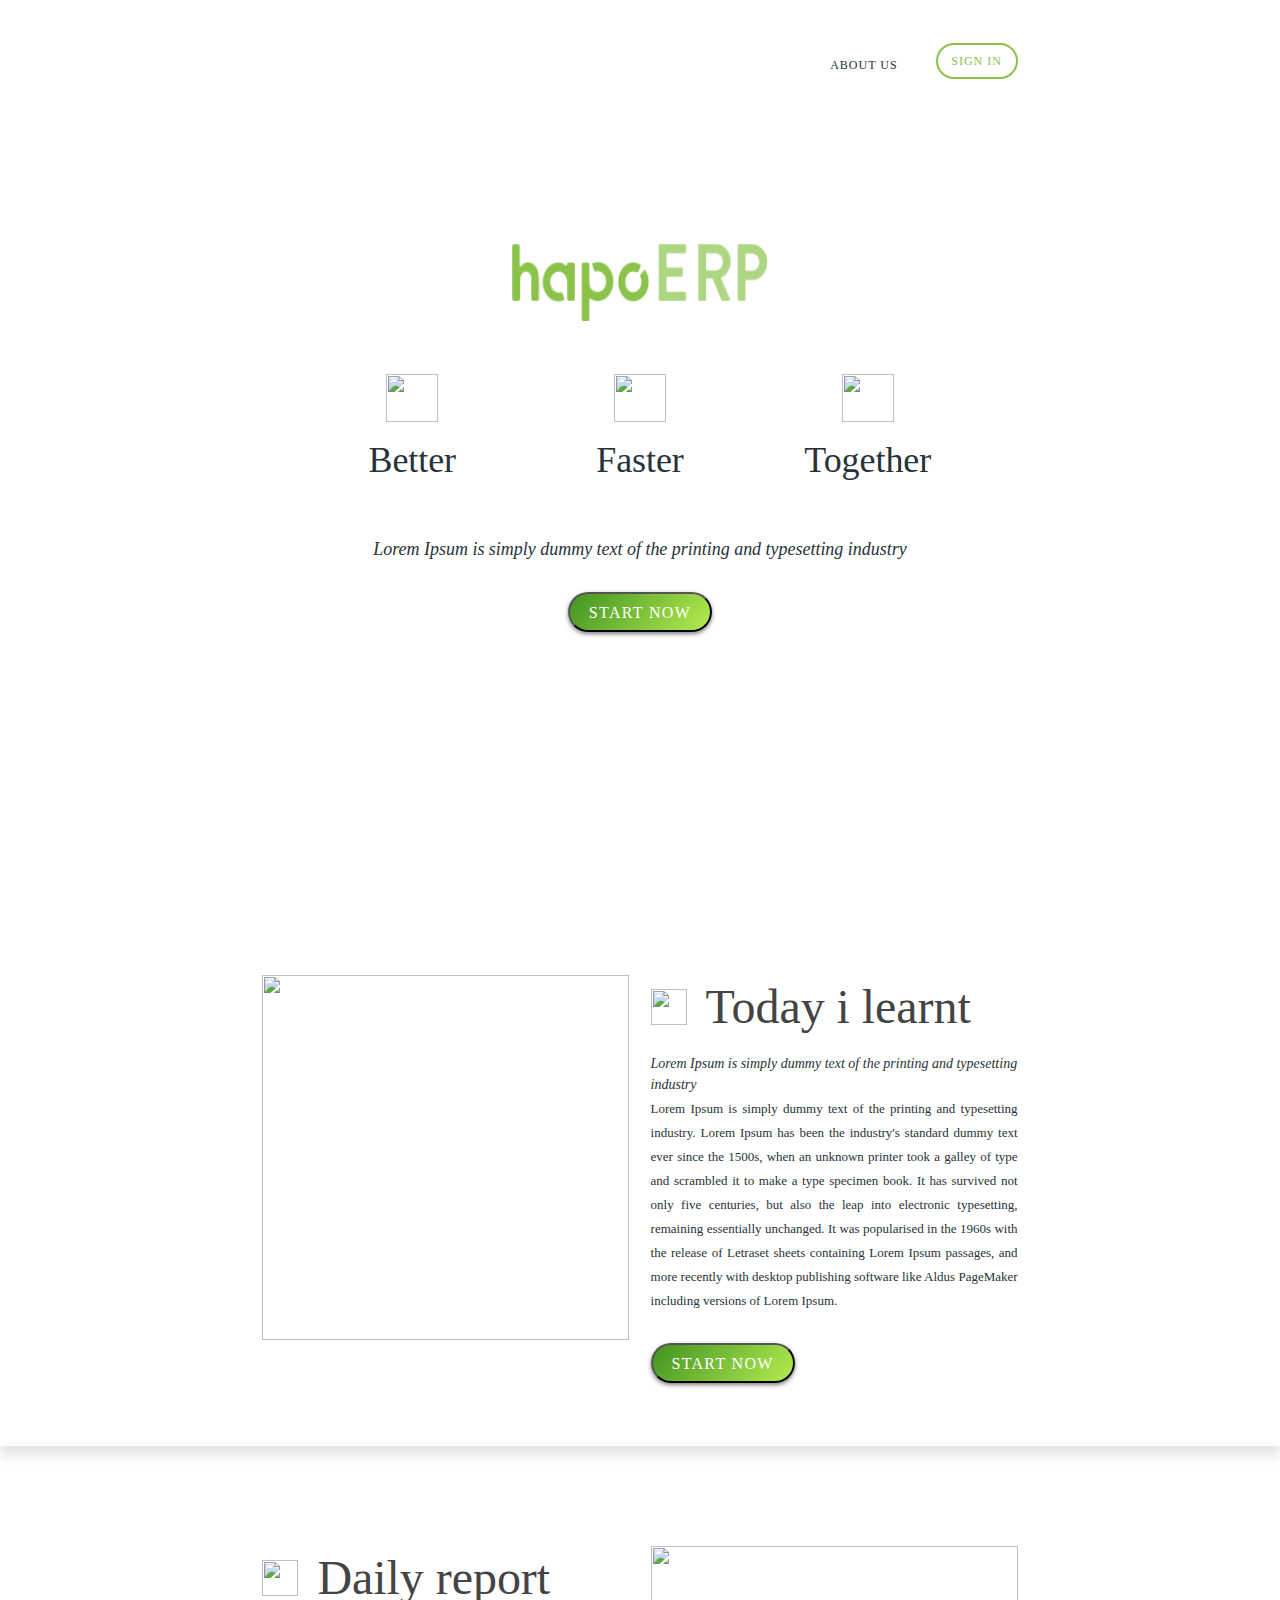
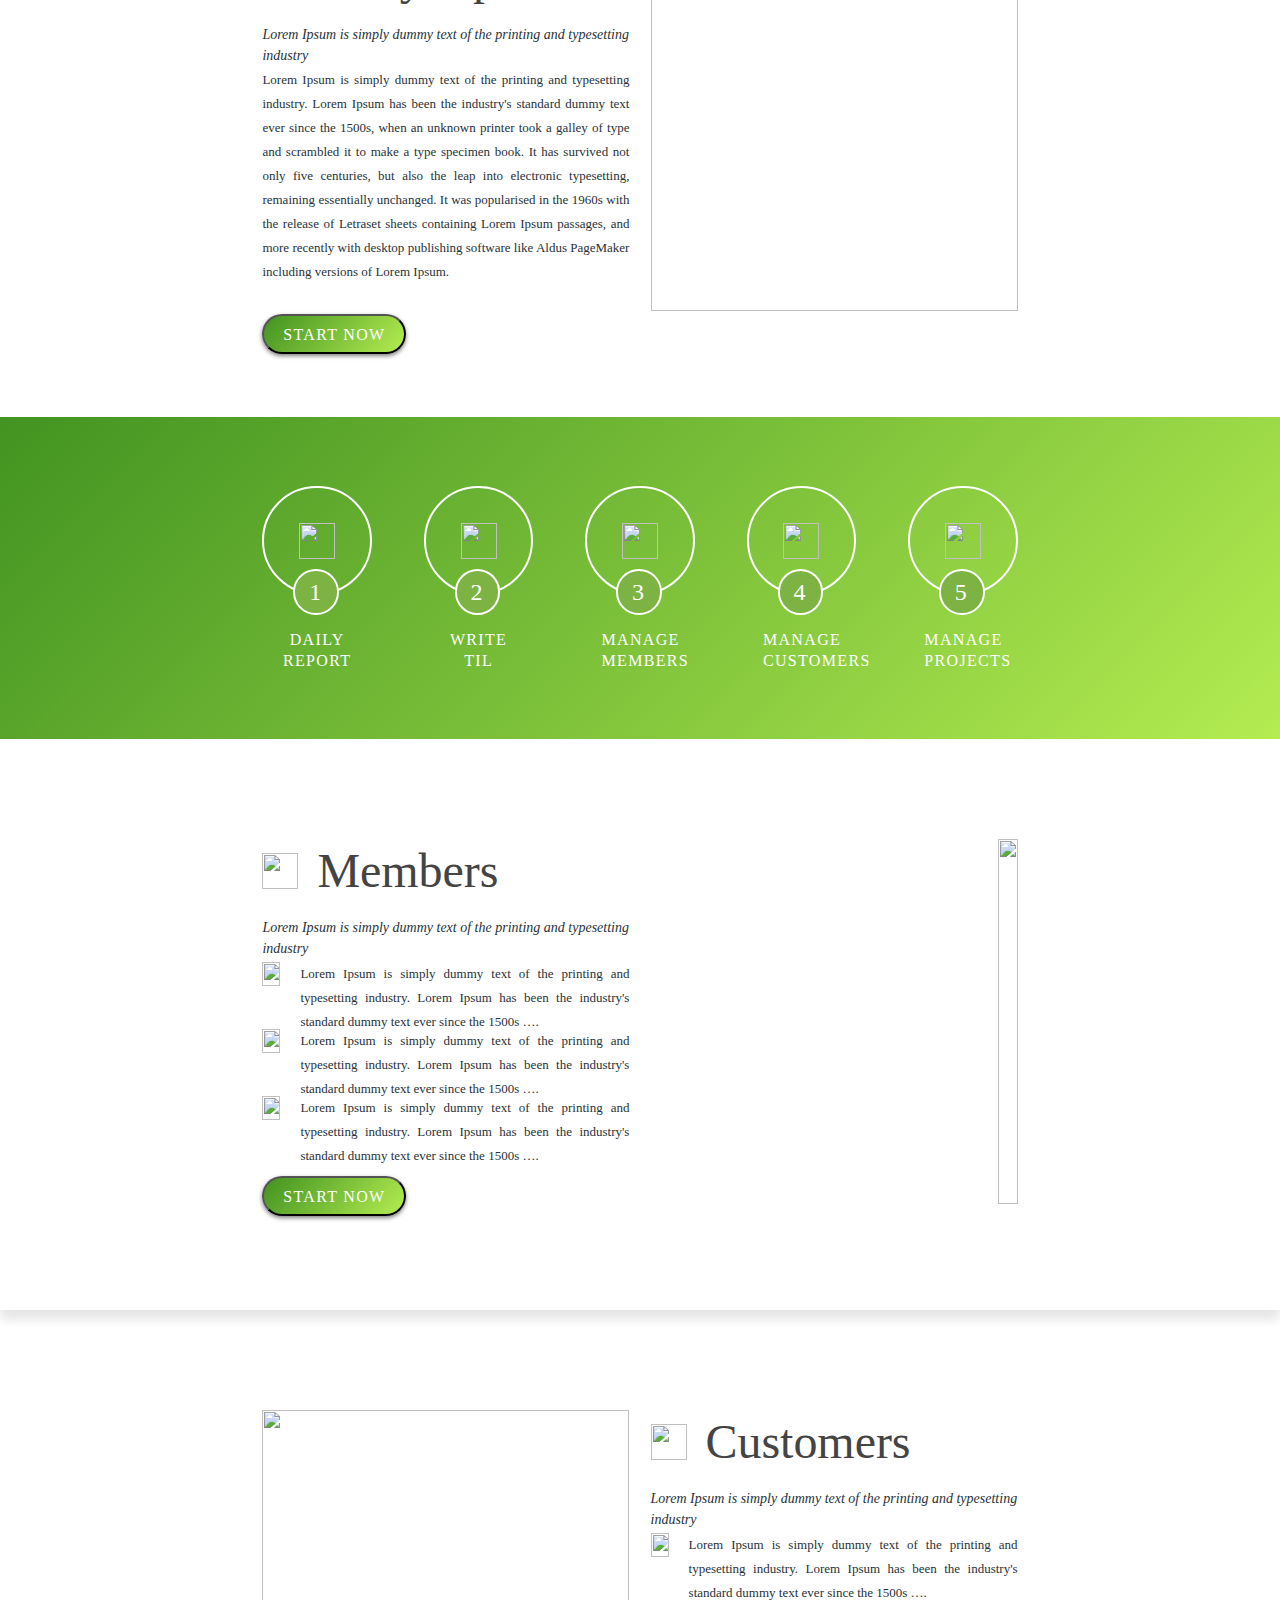
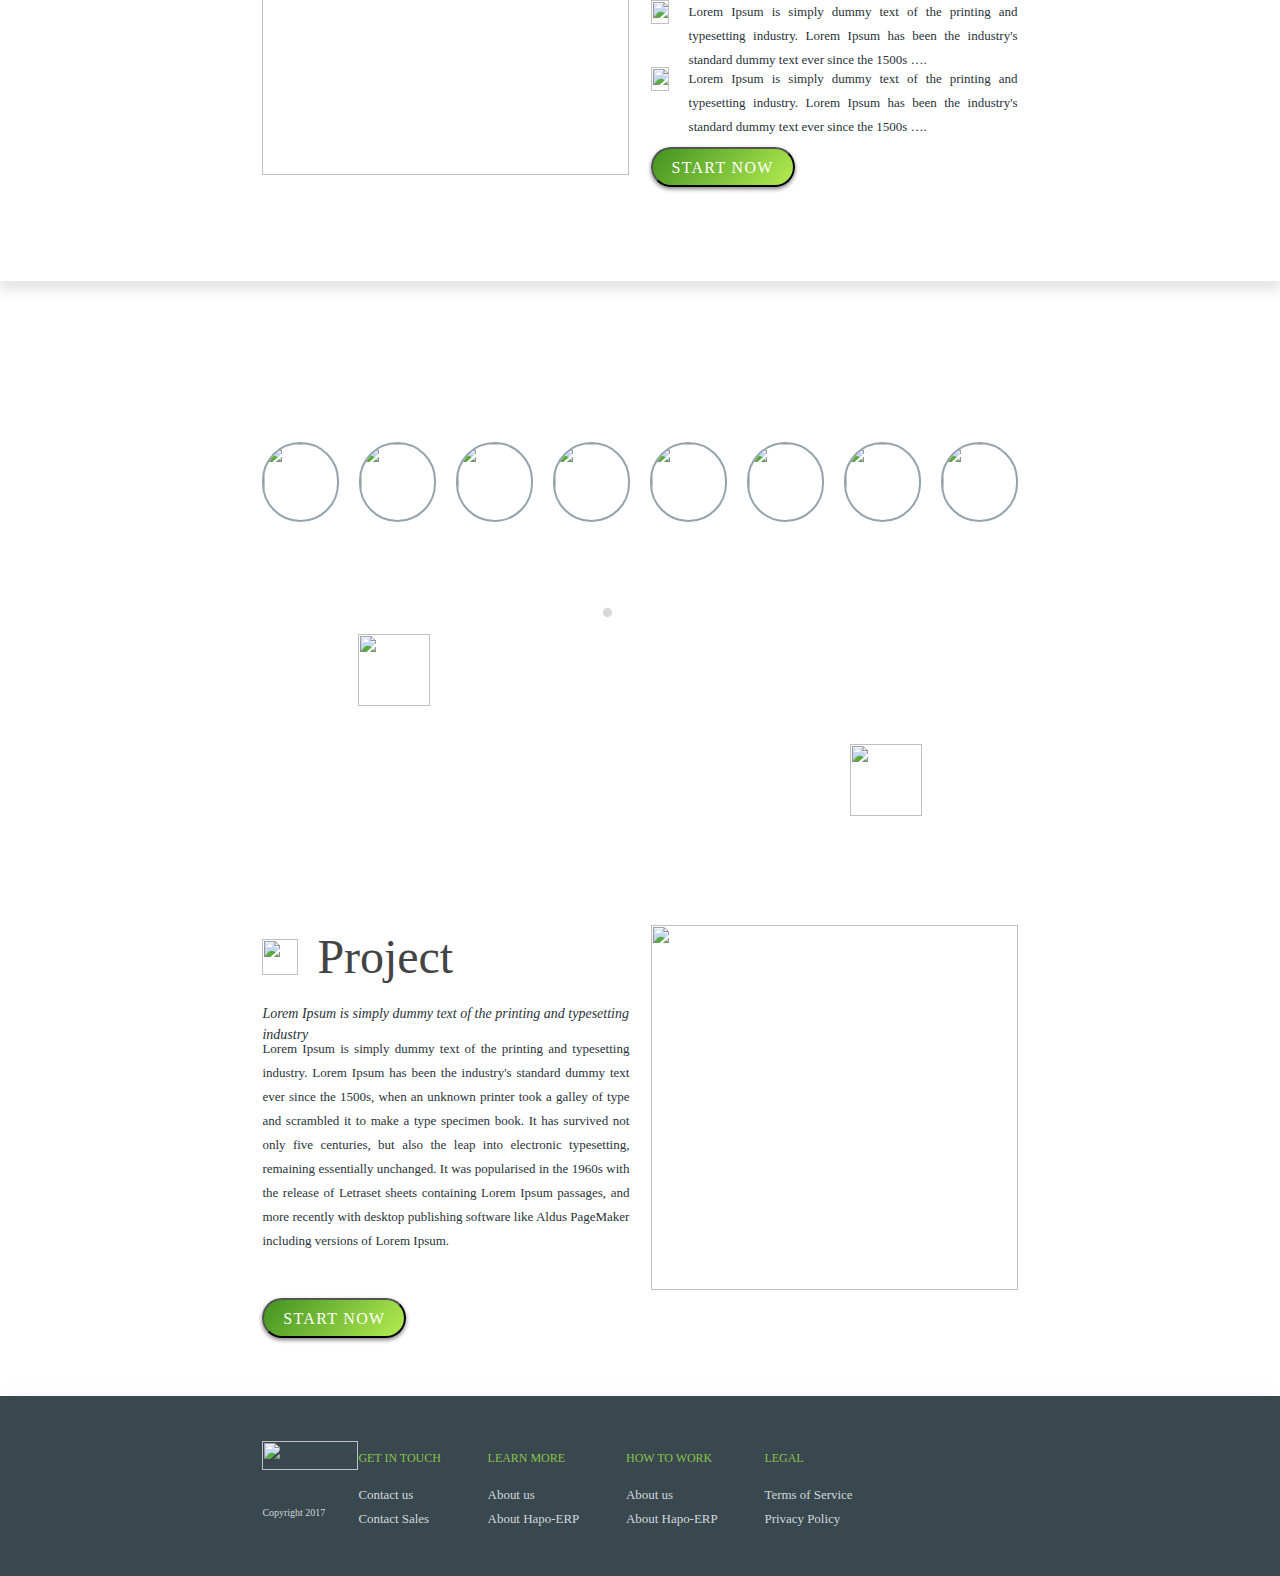
==== index.html @ daeea2a9 "Update index.html" ====
<!DOCTYPE html>
<html>
<title>Template Bootstrap</title>
<meta charset="UTF-8">
<meta name="viewport" content="width=device-width, initial-scale=1">

<link href="https://maxcdn.bootstrapcdn.com/bootstrap/4.0.0-beta.2/css/bootstrap.min.css" rel="stylesheet"/>


<link rel="stylesheet" href="style.css">
<script src="https://ajax.googleapis.com/ajax/libs/jquery/3.4.1/jquery.min.js"></script>


<style type="text/css">
	
	* {
		margin:0;
		padding: 0;
	}

</style>
<script type="text/javascript">
	
// var windowsize = $(window).width();

// $(window).resize(function() {
//   windowsize = $(window).width();
//   if (windowsize < 1700 && windowsize > 758) {
    
//       $('.col-xl-60p').width('80%');
//   }
// });

</script>

<body>

	<header class="header">
		<div class="container-fluid">
			<div class="row">
				<div class="col-xl-60p col-96p  mx-auto">
					<div class="d-flex justify-content-end">
						<ul class="col-xl-3 col-12 ul-banner d-flex justify-content-end">
							<li class="about-us"><a href="#">ABOUT US</a></li>
							<li class="sign-in d-flex align-items-center"><a href="#">SIGN IN</a></li>
						</ul>	
					</div>
					<div class="text-center logo-banner">
						<img class="hapo-erp" src="hapoERP.png" >
					</div>
					<div class="icon-and-text d-flex justify-content-between">
						<div class="col-4  text-center ml-4">
							<img  src="../template-design/icon-gift.svg">
							<p class="">Better</p>
						</div>
						<div class ="col-2 text-center">
							<img  src="../template-design/icon-clock.svg">
							<p class="">Faster</p>
						</div>
						<div class="col-4  text-center mr-4">
							<img src="../template-design/icon-like.svg">
							<p class="">Together</p>
						</div>
					</div>

					<div class="text-banner">
						<p>Lorem Ipsum is simply dummy text of the printing and typesetting industry</p>
					</div>

					<div class="btn-start-top text-center">
						<button  class="" id="btnStart">start now</button>
					</div>
				</div>  
			</div>
		</div>
	</header>

	<section class="section-learnt">
		<div class="container-fluid">
			<div class="row">
				<div class="content-learnt col-xl-60p col-96p mx-auto d-xl-flex justify-content-xl-between">
					<div class="learnt-left">
						<div class="icon-and-title col-6 d-flex mx-auto justify-content-center display-mobile">
							<img  src="../template-design/icon-leart.svg" >
							<h1>Today i learnt</h1>
						</div>
						<div class="text-content text-center display-mobile">
							<span>Lorem Ipsum is simply dummy text of the printing and typesetting industry</span>
						</div>

						<img class="img-learnt" src="../template-design/today-i-learn.png" >
					</div>

					<div class="learnt-right">
						<div class="icon-and-title d-flex display-pc">
							<img  src="../template-design/icon-leart.svg" >
							<h1>Today i learnt</h1>
						</div>
						<div class="text-content">
							<span class="d-flex align-items-start display-pc">Lorem Ipsum is simply dummy text of the printing and typesetting industry</span>
							<p>Lorem Ipsum is simply dummy text of the printing and typesetting industry. Lorem Ipsum has been the industry's standard dummy text ever since the 1500s, when an unknown printer took a galley of type and scrambled it to make a type specimen book. It has survived not only five centuries, but also the leap into electronic typesetting, remaining essentially unchanged. It was popularised in the 1960s with the release of Letraset sheets containing Lorem Ipsum passages, and more recently with desktop publishing software like Aldus PageMaker including versions of Lorem Ipsum.</p>
							<div class="btn-content">
								<button id="btnStart"> start now</button>
							</div>
						</div>
					</div>
				</div>
			</div>
		</div>
	</section>

	<section class="section-report">
		<div class="container-fluid">
			<div class="row">
				<div class="content-report col-xl-60p col-96p mx-auto d-xl-flex justify-content-xl-between">
					<div class="daily-report-left"> 
						<div class="icon-and-title col-6 col-xl-12 d-flex mx-auto ">
							<img class="icon-report" src="../template-design/icon-report.svg" alt="">
							<h1>Daily report</h1>
						</div>
						<div class="text-content row">
							<span class="col-12">Lorem Ipsum is simply dummy text of the printing and typesetting industry</span>
							<p class="col-12">Lorem Ipsum is simply dummy text of the printing and typesetting industry. Lorem Ipsum has been the industry's standard dummy text ever since the 1500s, when an unknown printer took a galley of type and scrambled it to make a type specimen book. It has survived not only five centuries, but also the leap into electronic typesetting, remaining essentially unchanged. It was popularised in the 1960s with the release of Letraset sheets containing Lorem Ipsum passages, and more recently with desktop publishing software like Aldus PageMaker including versions of Lorem Ipsum.</p>
							<div class="btn-content col-12 display-pc">
								<button id="btnStart"> start now</button>
							</div>
						</div>
					</div>
					<div class="daily-report-right">
						<img class="img-report" src="../template-design/daily-report.png" >
						<div class="btn-content display-mobile">
							<button id="btnStart"> start now</button>
						</div>
					</div>
				</div>
			</div>
		</div>
	</section>

	<section class="section-feature">
		<div class="container-fluid">
			<div class="row">
				<div class="content-feature col-xl-60p col-96p mx-auto d-flex justify-content-between">
					<div class="container-feature">
						<div class="oval-1-part3 d-flex align-items-center justify-content-center">
							<img class="icon-part3" src="../template-design/icon-report.svg" >
						</div>
						<div class="oval-2-part3">
							<p>1</p>
						</div>
						<p class="text-part3 mx-auto">DAILY REPORT</>
					</div>

					<div class="container-feature">
							<div class="oval-1-part3 d-flex align-items-center justify-content-center">
								<img class="icon-part3" src="../template-design/icon-leart.svg" >
							</div>
							<div class="oval-2-part3">
								<p>2</p>
							</div>
							<div class="text-part3 mx-auto">WRITE &nbsp&nbsp&nbspTIL&nbsp&nbsp&nbsp</div>
					</div>

					<div class="container-feature">
							<div class="oval-1-part3 d-flex align-items-center justify-content-center">
								<img class="icon-part3" src="../template-design/icon-manage-members.svg" >
							</div>
							<div class="oval-2-part3">
								<p>3</p>
							</div>
							<div class="text-part3 mx-auto">MANAGE MEMBERS</div>
					</div>

					<div class="container-feature display-pc">
							<div class="oval-1-part3 d-flex align-items-center justify-content-center">
								<img class="icon-part3" src="../template-design/icon-smile.svg" >
							</div>
							<div class="oval-2-part3 ">
								<p>4</p>
							</div>
							<div class="text-part3 mx-auto">MANAGE CUSTOMERS</div>
					</div>

					<div class="container-feature display-pc">
							<div class="oval-1-part3 d-flex align-items-center justify-content-center">
								<img class="icon-part3" src="../template-design/icon-project.svg" >
							</div>
							<div class="oval-2-part3">
								<p class="mx-auto">5</p>
							</div>
							<div class="text-part3 mx-auto">MANAGE PROJECTS</div>
					</div>
				</div>

				<div class="three-dot col-12 d-flex justify-content-center display-mobile">
						<div class="dot1"></div>
						<div class="dot2"></div>
						<div class="dot3"></div>	
				</div>
			</div>
		</div>
	</section>

	<section class="section-members">
			<div class="container-fluid">
				<div class="row">
					<div class="content-members col-xl-60p col-96p mx-auto d-xl-flex justify-content-xl-between">
						<div class="members-left">
							<div class="icon-and-title col-6 col-xl-12 d-flex mx-auto ">
								<img class="icon-members" src="../template-design/icon-members.svg" alt="">
								<h1>Members</h1>
							</div>

							<div class="text-content row">
								<span class="col-12">Lorem Ipsum is simply dummy text of the printing and typesetting industry</span>

								<div class="text-content col-12 d-flex  align-items-start check-one">
									<img class="" src="../template-design/icon-check-box.svg" alt="">
									<p>Lorem Ipsum is simply dummy text of the printing and typesetting industry. Lorem Ipsum has been the industry's standard dummy text ever since the 1500s ….</p>
								</div>

								<div class="text-content col-12 d-flex align-items-start check-two">
									<img  src="../template-design/icon-check-box.svg" alt="">
									<p>Lorem Ipsum is simply dummy text of the printing and typesetting industry. Lorem Ipsum has been the industry's standard dummy text ever since the 1500s ….</p>
								</div>

								<div class="text-content col-12 d-flex align-items-start check-three">
									<img  src="../template-design/icon-check-box.svg" alt="">
									<p>Lorem Ipsum is simply dummy text of the printing and typesetting industry. Lorem Ipsum has been the industry's standard dummy text ever since the 1500s ….</p>
								</div>

								<div class="btn-content col-12 display-pc">
									<button id="btnStart"> start now</button>
								</div>
							</div>
						</div>

						<div class="members-right">
							<img class="img-members" src="../template-design/members.png" >
							<div class="btn-content display-mobile">
								<button id="btnStart"> start now</button>
							</div>
						</div>
					</div>
				</div>
			</div>
	</section>

	<section class="section-customers display-pc">
		<div class="container-fluid">
			<div class="row">
				<div class="content-members col-xl-60p mx-auto d-xl-flex justify-content-xl-between">
							<div class="customers-left">
								<img class="img-customers" src="../template-design/daily-report.png" >
							</div>
							<div class="customers-right">
								<div class="icon-and-title col-xl-12 d-flex mx-auto ">
									<img class="icon-smile" src="../template-design/icon-smile.svg" >
									<h1>Customers</h1>
								</div>
								<div class="text-content row">
									<span class="col-12">Lorem Ipsum is simply dummy text of the printing and typesetting industry</span>
									<div class="text-content col-12 d-flex align-items-start check-one">
										<img  src="../template-design/unlock.svg" alt="">
										<p>Lorem Ipsum is simply dummy text of the printing and typesetting industry. Lorem Ipsum has been the industry's standard dummy text ever since the 1500s ….</p>
									</div>
									<div class="text-content col-12 d-flex align-items-start check-two">
										<img  src="../template-design/cup.svg" alt="">
										<p>Lorem Ipsum is simply dummy text of the printing and typesetting industry. Lorem Ipsum has been the industry's standard dummy text ever since the 1500s ….</p>
									</div>
									<div class="text-content col-12 d-flex align-items-start check-three">
										<img  src="../template-design/stats-up.svg" alt="">
										<p>Lorem Ipsum is simply dummy text of the printing and typesetting industry. Lorem Ipsum has been the industry's standard dummy text ever since the 1500s ….</p>
									</div>
									<div class="btn-content col-12">
										<button id="btnStart"> start now</button>
									</div>
								</div>
							</div>
				</div>
			</div>
		</div>
	</section>

	<section class="section-our-customer">
		<div class="container-fluid">
			<div class="row">
				<div class="content-our-customer col-xl-60p col-96p mx-auto d-flex flex-column">
					<div class="wrap-image">
						<div class="title-our-customer text-center d-flex justify-content-center">
							<p>Our customer</p>
						</div>
						<div class="img-txt-part6 d-flex justify-content-between">
							<div class="container-face">
								<img src="../template-design/customer-face.png">
								<div class="customer-text">
									<p class="name-customer">Duong NT</p>
									<p class="job-customer">Designer</p>
								</div>
							</div>
							<div class="container-face">
								<img src="../template-design/customer-face.png">
								<div class="customer-text">
									<p class="name-customer">Duong NT</p>
									<p class="job-customer">Designer</p>
								</div>
							</div>
							<div class="container-face">
								<img src="../template-design/customer-face.png">
								<div class="customer-text">
									<p class="name-customer">Duong NT</p>
									<p class="job-customer">Designer</p>
								</div>
							</div>
							<div class="container-face">
								<img src="../template-design/customer-face.png"> 
								<div class="customer-text">
									<p class="name-customer">Duong NT</p>
									<p class="job-customer">Designer</p>
								</div>
							</div>
							<div class="container-face display-pc">
								<img src="../template-design/customer-face.png">
								<div class="customer-text">
									<p class="name-customer">Duong NT</p>
									<p class="job-customer">Designer</p>
								</div>
							</div>
							<div class="container-face display-pc">
								<img src="../template-design/customer-face.png">
								<div class="customer-text">
									<p class="name-customer">Duong NT</p>
									<p class="job-customer">Designer</p>
								</div>
							</div>
							<div class="container-face display-pc">
								<img src="../template-design/customer-face.png">
								<div class="customer-text">
									<p class="name-customer">Duong NT</p>
									<p class="job-customer">Designer</p>
								</div>
							</div>
							<div class="container-face display-pc">
								<img src="../template-design/customer-face.png">
								<div class="customer-text">
									<p class="name-customer">Duong NT</p>
									<p class="job-customer">Designer</p>
								</div>
							</div>
						</div>
					</div>
					<div class="wrap-text">
						<div class="three-dot col-12 d-flex justify-content-center">
							<div class="dot1"></div>
							<div class="dot2"></div>
							<div class="dot3"></div>	
						</div>
						<div class="text-lorent d-flex flex-column flex-xl-row">
							<div class="quote-left">
								<img src="../template-design/quote-left.svg">
							</div>
							<div class="quote-text">
								<p>
									Lorem Ipsum is simply dummy text of the printing and typesetting industry. Lorem Ipsum has been the industry's standard dummy text ever since the 1500s, when an unknown printer took a galley of type and scrambled it to make a type specimen book.
								</p>
							</div>
							<div class="quote-right d-flex justify-content-end align-items-xl-end">
								<img src="../template-design/quote-right.svg">
							</div>
						</div>
					</div>
				</div>
			</div>
		</div>
	</section>

	<section class="section-project">
		<div class="container-fluid">
			<div class="row">
				<div class="content-project col-xl-60p col-96p mx-auto d-xl-flex justify-content-xl-between">
					<div class="project-left"> 
						<div class="icon-and-title col-6 col-xl-12 d-flex mx-auto ">
							<img class="icon-project" src="../template-design/icon-project.svg" alt="">
							<h1>Project</h1>
						</div>
						<div class="text-content row">
							<span class="col-12">Lorem Ipsum is simply dummy text of the printing and typesetting industry</span>
							<p class="col-12">Lorem Ipsum is simply dummy text of the printing and typesetting industry. Lorem Ipsum has been the industry's standard dummy text ever since the 1500s, when an unknown printer took a galley of type and scrambled it to make a type specimen book. It has survived not only five centuries, but also the leap into electronic typesetting, remaining essentially unchanged. It was popularised in the 1960s with the release of Letraset sheets containing Lorem Ipsum passages, and more recently with desktop publishing software like Aldus PageMaker including versions of Lorem Ipsum.</p>
							<div class="btn-content col-12 display-pc">
								<button id="btnStart"> start now</button>
							</div>
						</div>
					</div>

					<div class="project-right">
						<img class="img-project" src="../template-design/daily-report.png" >
						<div class="btn-content display-mobile">
							<button id="btnStart"> start now</button>
						</div>
					</div>
				</div>
			</div>
		</div>
	</section>

	<footer class="footer">
		<div class="container-fluid">
			<div class="row">
				<div class="content-footer col-xl-60p col-96p mx-auto d-flex flex-column flex-xl-row justify-content-xl-between">
					<div class="logo-footer" >
						<img src="../template-design/hapoERP.png" >
						<p class="display-pc">Copyright 2017</p>
					</div>
					<div class="list-link d-flex justify-content-between" >
						<div class="link-contact">
							<p class="title-footer">GET IN TOUCH</p>
							<ul>
								<li><a href="#">Contact us</a></li>
								<li><a href="#">Contact Sales</a></li>        
							</ul>
						</div>

						<div class="link-about">
							<p class="title-footer">LEARN MORE</p>
							<ul>
								<li><a href="#">About us</a></li>
								<li><a href="#">About Hapo-ERP</a></li>        
							</ul>
						</div>

						<div class="link-work">
							<p class="title-footer">HOW TO WORK</p>
							<ul>
								<li><a href="#">About us</a></li>
								<li><a href="#">About Hapo-ERP</a></li>        
							</ul>
						</div>

						<div class="link-legal">
							<p class="title-footer">LEGAL</p>
							<ul>
								<li><a href="#">Terms of Service</a></li>
								<li><a href="#">Privacy Policy</a></li>        
							</ul>
						</div>
					</div>

					<div class="icon-social-network d-flex justify-content-between align-items-xl-end">
						<div class="list-icon-sn d-flex justify-content-between ">
							<img class="icon-facebook" src="../template-design/facebook.svg" >
							<img class="icon-twitter" src="../template-design/twitter.svg" >
							<img class="icon-youtube" src="../template-design/youtube.svg" >
							<img class="icon-linkedin" src="../template-design/linkedin.svg" >
						</div>
						<div class="display-mobile text-footer">
							<p>Copyright 2017</p>
						</div>
					</div>
				</div>
			</div>
		</div>
	</footer>
</body>
</html>
---- style.css ----
/* header text color === text content*/
a {
  text-decoration: none;
}

li {
  list-style-type: none;
}

button {
  border-radius: 100px;
  background: linear-gradient(311.12deg, #B4EC51 0%, #429321 100%);
  box-shadow: 0 2px 4px 0 rgba(0, 0, 0, 0.5);
  font-family: Roboto;
  color: #FFFFFF;
  letter-spacing: 1.33px;
  line-height: 21px;
  text-transform: uppercase;
  cursor: pointer;
  height: 40px;
  width: 144px;
}

.header {
  background-size: cover;
  background-repeat: no-repeat;
  background-position: center;
}
.header .ul-banner a {
  font-family: Roboto;
  font-size: 12px;
  font-weight: 400;
  letter-spacing: 1px;
  line-height: 16px;
}
.header .ul-banner .sign-in {
  width: 82px;
  height: 36px;
  float: right;
  border: 2px solid #8bc34a;
  border-radius: 100px;
  text-align: center;
  line-height: 36px;
}
.header .ul-banner .sign-in a {
  color: #8bc34a;
  width: 100%;
}
.header .ul-banner .about-us a {
  color: #283238;
}
.header .icon-and-text p {
  color: #283238;
  font-family: Roboto;
  font-weight: 300;
}
.header .text-banner {
  color: #283238;
  font-family: Roboto;
  font-style: italic;
  letter-spacing: -0.02px;
  text-align: center;
}

.icon-and-title h1 {
  color: #444444;
  font-family: Roboto;
  font-weight: 300;
}

.text-content {
  color: #283238;
  font-family: Roboto;
}
.text-content span {
  font-style: italic;
}
.text-content p {
  text-align: justify;
  font-size: 13px;
}

.section-feature .content-feature .container-feature img {
  height: 36px;
  width: 36px;
}
.section-feature .content-feature .container-feature .oval-1-part3 {
  box-sizing: border-box;
  border: 2.5px solid #FFFFFF;
  border-radius: 50%;
  height: 109.5px;
  width: 109.5px;
}
.section-feature .content-feature .container-feature .oval-2-part3 {
  box-sizing: border-box;
  border: 2.5px solid #FFFFFF;
  border-radius: 50%;
  height: 45.5px;
  width: 45.5px;
  margin-top: -26px;
  margin-left: 31px;
  background-color: #7CB342;
  display: flex;
  align-items: center;
  justify-content: center;
}
.section-feature .content-feature .container-feature .oval-2-part3 p {
  height: 32px;
  width: 14px;
  margin-bottom: 0;
  font-family: Roboto;
  color: #FFFFFF;
  font-size: 24px;
  font-weight: 400;
  letter-spacing: -0.05px;
  line-height: 32px;
}
.section-feature .content-feature .container-feature .text-part3 {
  height: 42px;
  width: 77px;
  text-align: center;
  margin-top: 13.75px;
  font-family: Roboto;
  color: #FFFFFF;
  font-size: 16px;
  font-weight: 400;
  letter-spacing: 1.33px;
  line-height: 21px;
}
.section-feature .three-dot .dot1 {
  height: 11px;
  width: 11px;
  margin-bottom: 39.5px;
  border: 0.5px solid #FFFFFF;
  border-radius: 50%;
  background-color: #D8D8D8;
}
.section-feature .three-dot .dot2 {
  margin-left: 16.5px;
  margin-right: 15px;
  height: 11px;
  width: 11px;
  margin-bottom: 39.5px;
  border: 0.5px solid #FFFFFF;
  border-radius: 50%;
}
.section-feature .three-dot .dot3 {
  height: 11px;
  width: 11px;
  margin-bottom: 39.5px;
  border: 0.5px solid #FFFFFF;
  border-radius: 50%;
}

.section-our-customer {
  background-size: cover;
  background-repeat: no-repeat;
  background-position: center;
  background-image: url("../template-design/our-customers.jpg");
}
.section-our-customer .content-our-customer .wrap-image .title-our-customer p {
  color: #FFFFFF;
  font-family: Roboto;
}
.section-our-customer .content-our-customer .wrap-image .img-txt-part6 .container-face img {
  height: 80px;
  width: 77.05px;
  border: 2px solid #93A4AD;
  border-radius: 100px;
  margin-bottom: 16px;
}
.section-our-customer .content-our-customer .wrap-image .img-txt-part6 .container-face .customer-text {
  height: 49px;
  width: 56.31px;
  text-align: center;
  margin-left: 9px;
  font-family: Roboto;
  color: #FFFFFF;
}
.section-our-customer .content-our-customer .wrap-image .img-txt-part6 .container-face .customer-text .name-customer {
  font-size: 13px;
  font-weight: 300;
  letter-spacing: -0.03px;
  line-height: 13px;
  margin: 0;
}
.section-our-customer .content-our-customer .wrap-image .img-txt-part6 .container-face .customer-text .job-customer {
  font-size: 9px;
  font-weight: 300;
  letter-spacing: -0.03px;
  line-height: 13px;
  margin: 0;
}
.section-our-customer .content-our-customer .wrap-text .three-dot {
  height: 11px;
  margin-top: 20px;
  margin-bottom: 15.5px;
  padding: 0;
}
.section-our-customer .content-our-customer .wrap-text .three-dot .dot1 {
  height: 11px;
  width: 11px;
  margin-bottom: 39.5px;
  border: 0.5px solid #FFFFFF;
  border-radius: 50%;
  background-color: #D8D8D8;
}
.section-our-customer .content-our-customer .wrap-text .three-dot .dot2 {
  margin-left: 23px;
  margin-right: 21px;
  height: 11px;
  width: 11px;
  margin-bottom: 39.5px;
  border: 0.5px solid #FFFFFF;
  border-radius: 50%;
}
.section-our-customer .content-our-customer .wrap-text .three-dot .dot3 {
  height: 11px;
  width: 11px;
  margin-bottom: 39.5px;
  border: 0.5px solid #FFFFFF;
  border-radius: 50%;
}
.section-our-customer .content-our-customer .wrap-text .text-lorent p {
  text-align: justify;
  color: #FFFFFF;
  font-family: Roboto;
}

.section-project .text-content p {
  padding-top: 15px;
  margin-bottom: 15px;
}

@media (max-width: 768px) {
  .display-mobile {
    display: block;
  }

  .display-pc {
    display: none !important;
  }

  .col-2p {
    width: 2%;
  }

  .col-96p {
    width: 96%;
  }

  .icon-and-title {
    justify-content: center;
    margin-bottom: 5px;
  }
  .icon-and-title img {
    height: 20px;
    width: 20px;
    margin-top: 4px;
  }
  .icon-and-title h1 {
    height: 32px;
    margin-left: 10px;
    margin-bottom: 0px;
    color: #444444;
    font-family: Roboto;
    font-size: 24px;
    font-weight: 300;
    letter-spacing: -0.05px;
    line-height: 32px;
  }

  .text-content span {
    height: 24px;
    font-size: 13px;
    text-align: center;
    padding: 0px;
  }
  .text-content p {
    line-height: 21px;
    margin: 0;
  }

  .btn-content {
    text-align: center;
  }

  /*-----------------*/
  .header {
    height: 265.75px;
    background-image: url("../template-design/banner-mobile.jpg");
  }
  .header .ul-banner {
    margin: 0;
    padding: 0;
    margin-top: 15px;
  }
  .header .ul-banner .about-us {
    margin-top: 9px;
  }
  .header .ul-banner .sign-in {
    margin-left: 23px;
  }
  .header .logo-banner .hapo-erp {
    height: 30px;
    width: 100px;
    margin-top: 8px;
    margin-bottom: 20px;
  }
  .header .icon-and-text img {
    width: 18px;
    height: 20px;
    margin: 0;
  }
  .header .icon-and-text p {
    height: 24px;
    margin-bottom: 12px;
    font-size: 18px;
    font-weight: 400;
    letter-spacing: -0.03px;
    line-height: 24px;
  }
  .header .text-banner {
    height: 11px;
    font-size: 9px;
    line-height: 11px;
  }
  .header .btn-start-top {
    margin-top: 15px;
    margin-bottom: 27px;
  }

  /*-----------------*/
  .section-learnt {
    height: 687px;
    box-shadow: 0 10px 10px 0 rgba(0, 0, 0, 0.1);
  }
  .section-learnt .img-learnt {
    height: 302.47px;
    width: 100%;
    padding-top: 10px;
  }
  .section-learnt .content-learnt {
    margin-top: 30px;
  }
  .section-learnt .content-learnt .text-content p {
    padding-top: 20px;
  }
  .section-learnt .content-learnt .btn-content {
    margin-top: 20px;
  }

  /*-----------------*/
  .section-report {
    height: 671px;
  }
  .section-report .img-report {
    height: 271.34px;
    width: 100%;
  }
  .section-report .content-report {
    margin-top: 30px;
  }
  .section-report .content-report .text-content p {
    padding-top: 15px;
    margin-bottom: 20px;
  }
  .section-report .content-report .btn-content {
    margin-top: 35px;
  }

  /*-----------------*/
  .section-feature {
    height: 296px;
    background: linear-gradient(315deg, #B4EC51 0%, #429321 100%);
  }
  .section-feature .content-feature {
    margin-top: 38.75px;
    height: 100%;
  }

  /*-----------------*/
  .section-project {
    height: 671px;
  }
  .section-project .img-project {
    height: 275px;
    width: 100%;
  }
  .section-project .content-project {
    margin-top: 30px;
  }
  .section-project .content-project .btn-content {
    margin-top: 35px;
  }

  /*-----------------*/
  .section-members {
    height: 800px;
  }
  .section-members .img-members {
    height: 345px;
    width: 100%;
  }
  .section-members .content-members {
    margin-top: 30px;
  }
  .section-members .content-members .text-content p {
    height: 67px;
    margin-left: 13px;
  }
  .section-members .content-members .check-one {
    margin-top: 20px;
    margin-bottom: 7.5px;
  }
  .section-members .content-members .check-two {
    margin-top: 7.5px;
    margin-bottom: 7.5px;
  }
  .section-members .content-members .check-three {
    margin-top: 7.5px;
    margin-bottom: 0;
  }
  .section-members .content-members .btn-content {
    margin-top: 30px;
  }

  /*-----------------*/
  .section-our-customer {
    height: 525px;
  }
  .section-our-customer .content-our-customer .title-our-customer p {
    margin-top: 25px;
    margin-bottom: 38px;
    height: 32px;
    width: 144px;
    font-size: 24px;
    font-weight: 300;
    letter-spacing: -0.05px;
    line-height: 32px;
  }
  .section-our-customer .content-our-customer .text-lorent img {
    height: 48px;
    width: 48px;
  }
  .section-our-customer .content-our-customer .text-lorent p {
    margin-bottom: 0;
    margin-top: 5px;
    height: 100px;
    font-size: 14px;
    font-weight: 300;
    letter-spacing: -0.03px;
    line-height: 25px;
  }

  /*-----------------*/
  .footer {
    height: 209.31px;
    background-color: #39474E;
    box-shadow: 0 15px 35px 0 rgba(0, 0, 0, 0.1);
  }
  .footer .content-footer {
    margin-top: 24px;
    margin-bottom: 26px;
  }
  .footer .content-footer .logo-footer img {
    height: 24px;
    width: 96px;
    margin-bottom: 25px;
  }
  .footer .content-footer .list-link .title-footer {
    color: #8BC34A;
    font-family: Roboto;
    font-size: 12px;
    font-weight: 500;
    letter-spacing: -0.02px;
    line-height: 16px;
  }
  .footer .content-footer .list-link a {
    color: #D0D8DC;
    font-family: Roboto;
    font-size: 10px;
    font-weight: 500;
    letter-spacing: -0.02px;
    line-height: 20px;
  }
  .footer .content-footer .icon-social-network .list-icon-sn {
    width: 115px;
  }
  .footer .content-footer .icon-social-network .list-icon-sn img {
    height: 13px;
    width: 13px;
  }
  .footer .content-footer .icon-social-network .text-footer {
    height: 13px;
    width: 69px;
    color: #D0D8DC;
    font-family: Roboto;
    font-size: 10px;
    font-weight: 500;
    letter-spacing: -0.02px;
    line-height: 13px;
  }
}
/*-----------------*/
@media (min-width: 768px) {
  .display-pc {
    display: block;
  }

  .display-mobile {
    display: none !important;
  }

  .col-xl-20p {
    width: 20%;
  }

  .col-xl-60p {
    width: 59%;
  }

  .icon-and-title {
    justify-content: flex-start;
    padding: 0;
    margin-bottom: 15px;
  }
  .icon-and-title img {
    height: 36px;
    width: 36px;
    margin-top: 14px;
  }
  .icon-and-title h1 {
    margin-left: 19px;
    margin-bottom: 0px;
    font-size: 48px;
    font-weight: 400;
    letter-spacing: -0.05px;
    line-height: 63px;
  }

  .text-content span {
    height: 19px;
    font-size: 14px;
  }
  .text-content p {
    /*height: 168px;*/
    line-height: 24px;
    margin: 0;
    text-align: justify;
  }

  .btn-content {
    float: left;
    margin-top: 30px;
  }

  /*-----------------*/
  .header {
    height: 875px;
    background-image: url("../template-design/banner.jpg");
  }
  .header .ul-banner {
    margin: 0;
    padding: 0;
    margin-top: 43px;
  }
  .header .ul-banner .about-us {
    margin-top: 9px;
  }
  .header .ul-banner .sign-in {
    margin-left: 38px;
  }
  .header .logo-banner .hapo-erp {
    height: 77px;
    width: 256px;
    margin-top: 165px;
    margin-bottom: 53px;
  }
  .header .icon-and-text img {
    width: 52px;
    height: 48px;
    margin: 0 0 14px 0;
  }
  .header .icon-and-text p {
    height: 48px;
    margin-bottom: 53px;
    font-size: 36px;
    font-weight: 400;
    letter-spacing: -0.07px;
    line-height: 48px;
  }
  .header .text-banner {
    height: 24px;
    font-size: 18px;
    line-height: 24px;
  }
  .header .btn-start-top {
    margin-top: 31px;
    margin-bottom: 233px;
  }

  /*-----------------*/
  .section-learnt, .section-report, .section-members, .section-project, .section-customers {
    height: 571px;
  }

  .content-learnt, .content-report, .content-members, .content-project, .content-customers {
    margin-top: 100px;
    margin-bottom: 100px;
  }

  .img-learnt, .img-report, .img-members, .img-project, .img-customers {
    height: 365px;
    width: 100%;
  }

  .learnt-left, .daily-report-left, .members-left, .customers-left, .project-left {
    width: 48.6%;
  }

  .learnt-right, .daily-report-right, .member-right, .customers-right, .project-right {
    width: 48.6%;
  }

  /*-----------------*/
  .section-learnt {
    box-shadow: 0 10px 10px 0 rgba(0, 0, 0, 0.1);
  }
  .section-learnt .content-learnt .text-content p {
    margin-top: 25px;
  }

  /*-----------------*/
  .section-report .content-report .text-content p {
    margin-top: 25px;
  }
  .section-report .content-report .btn-content {
    margin-top: 30px;
  }

  /*-----------------*/
  .section-members, .section-customers {
    box-shadow: 0 10px 10px 0 rgba(0, 0, 0, 0.1);
  }
  .section-members .text-content img, .section-customers .text-content img {
    height: 24px;
    width: 18px;
  }
  .section-members .text-content p, .section-customers .text-content p {
    height: 50px;
    margin-left: 20px;
  }
  .section-members .check-one, .section-customers .check-one {
    margin-top: 26px;
    margin-bottom: 8.5px;
  }
  .section-members .check-two, .section-customers .check-two {
    margin-top: 8.5px;
    margin-bottom: 8.5px;
  }
  .section-members .check-three, .section-customers .check-three {
    margin-top: 8.5px;
    margin-bottom: 0;
  }
  .section-members .btn-content, .section-customers .btn-content {
    margin-bottom: 100px;
  }

  /*-----------------*/
  .section-project .content-project .btn-content {
    margin-top: 30px;
  }

  /*-----------------*/
  .section-our-customer {
    height: 544px;
  }
  .section-our-customer .content-our-customer .title-our-customer p {
    margin-top: 50px;
    margin-bottom: 48px;
    height: 63px;
    width: 288px;
    font-size: 48px;
    font-weight: 300;
    letter-spacing: -0.09px;
    line-height: 63px;
  }
  .section-our-customer .content-our-customer .text-lorent img {
    height: 72px;
    width: 72px;
  }
  .section-our-customer .content-our-customer .text-lorent p {
    margin: 50px 27px 0 27px;
    height: 90px;
    font-size: 18px;
    font-weight: 300;
    letter-spacing: -0.03px;
    line-height: 30px;
  }
  .section-our-customer .content-our-customer .quote-left {
    margin-left: 96px;
  }
  .section-our-customer .content-our-customer .quote-right {
    margin-right: 96px;
    margin-top: 110px;
  }

  /*------*/
  .section-feature {
    height: 322px;
    background: linear-gradient(315deg, #B4EC51 0%, #429321 100%);
  }
  .section-feature .content-feature {
    margin-top: 68.75px;
    height: 100%;
  }

  /*-----------------*/
  .footer {
    height: 180px;
    background-color: #39474E;
    box-shadow: 0 15px 35px 0 rgba(0, 0, 0, 0.1);
  }
  .footer .content-footer {
    margin-top: 45px;
  }
  .footer .content-footer .logo-footer img {
    height: 29px;
    width: 96px;
    margin-bottom: 36px;
  }
  .footer .content-footer .logo-footer p {
    height: 13px;
    width: 69px;
    color: #D0D8DC;
    font-family: Roboto;
    font-size: 10px;
    font-weight: 500;
    letter-spacing: -0.02px;
    line-height: 13px;
  }
  .footer .content-footer .list-link {
    width: 67.38%;
    margin-top: 9px;
  }
  .footer .content-footer .list-link .title-footer {
    color: #8BC34A;
    font-family: Roboto;
    font-size: 12px;
    font-weight: 500;
    letter-spacing: -0.02px;
    line-height: 16px;
  }
  .footer .content-footer .list-link a {
    color: #D0D8DC;
    font-family: Roboto;
    font-size: 13px;
    font-weight: 500;
    letter-spacing: -0.03px;
    line-height: 18px;
  }
  .footer .content-footer .icon-social-network .list-icon-sn {
    width: 165px;
    margin-bottom: 20px;
  }
  .footer .content-footer .icon-social-network .list-icon-sn img {
    height: 13px;
    width: 13px;
  }
  .footer .content-footer .icon-social-network .text-footer {
    height: 13px;
    width: 69px;
    color: #D0D8DC;
    font-family: Roboto;
    font-size: 10px;
    font-weight: 500;
    letter-spacing: -0.02px;
    line-height: 13px;
  }
}
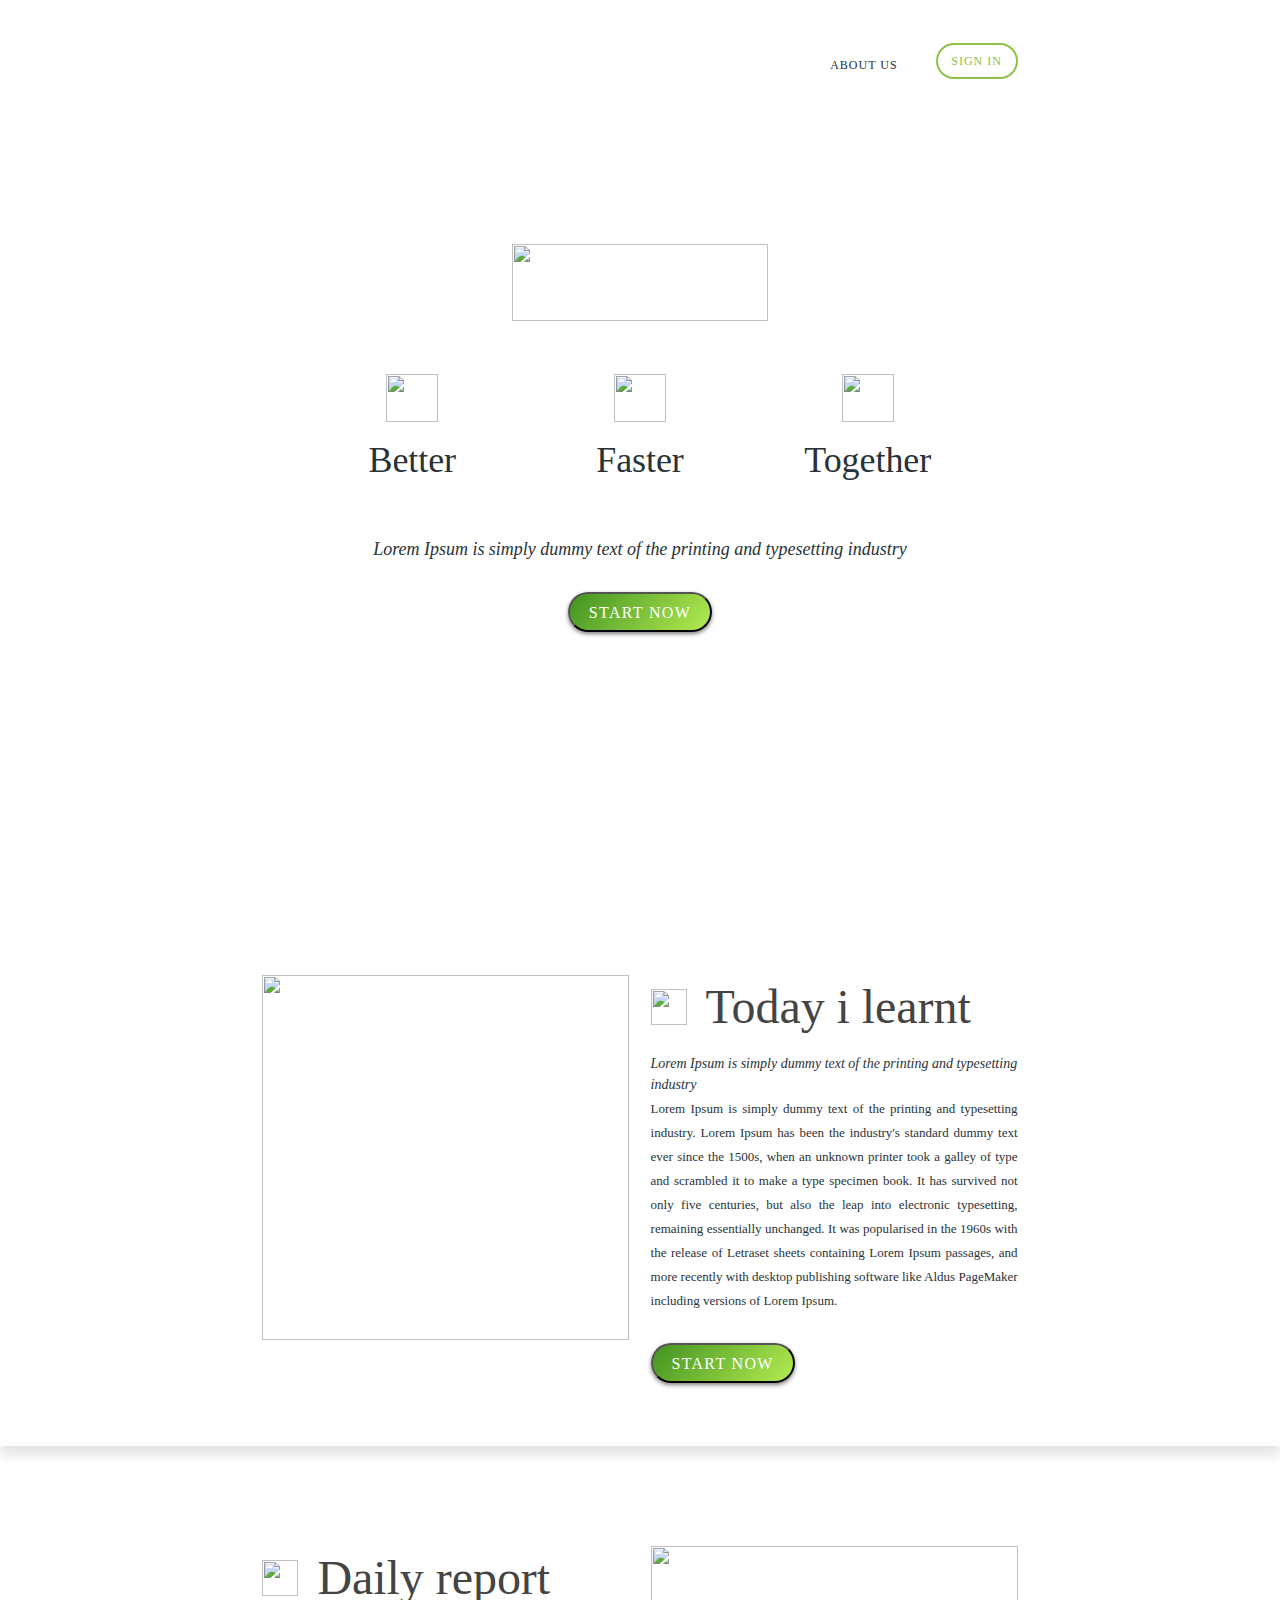
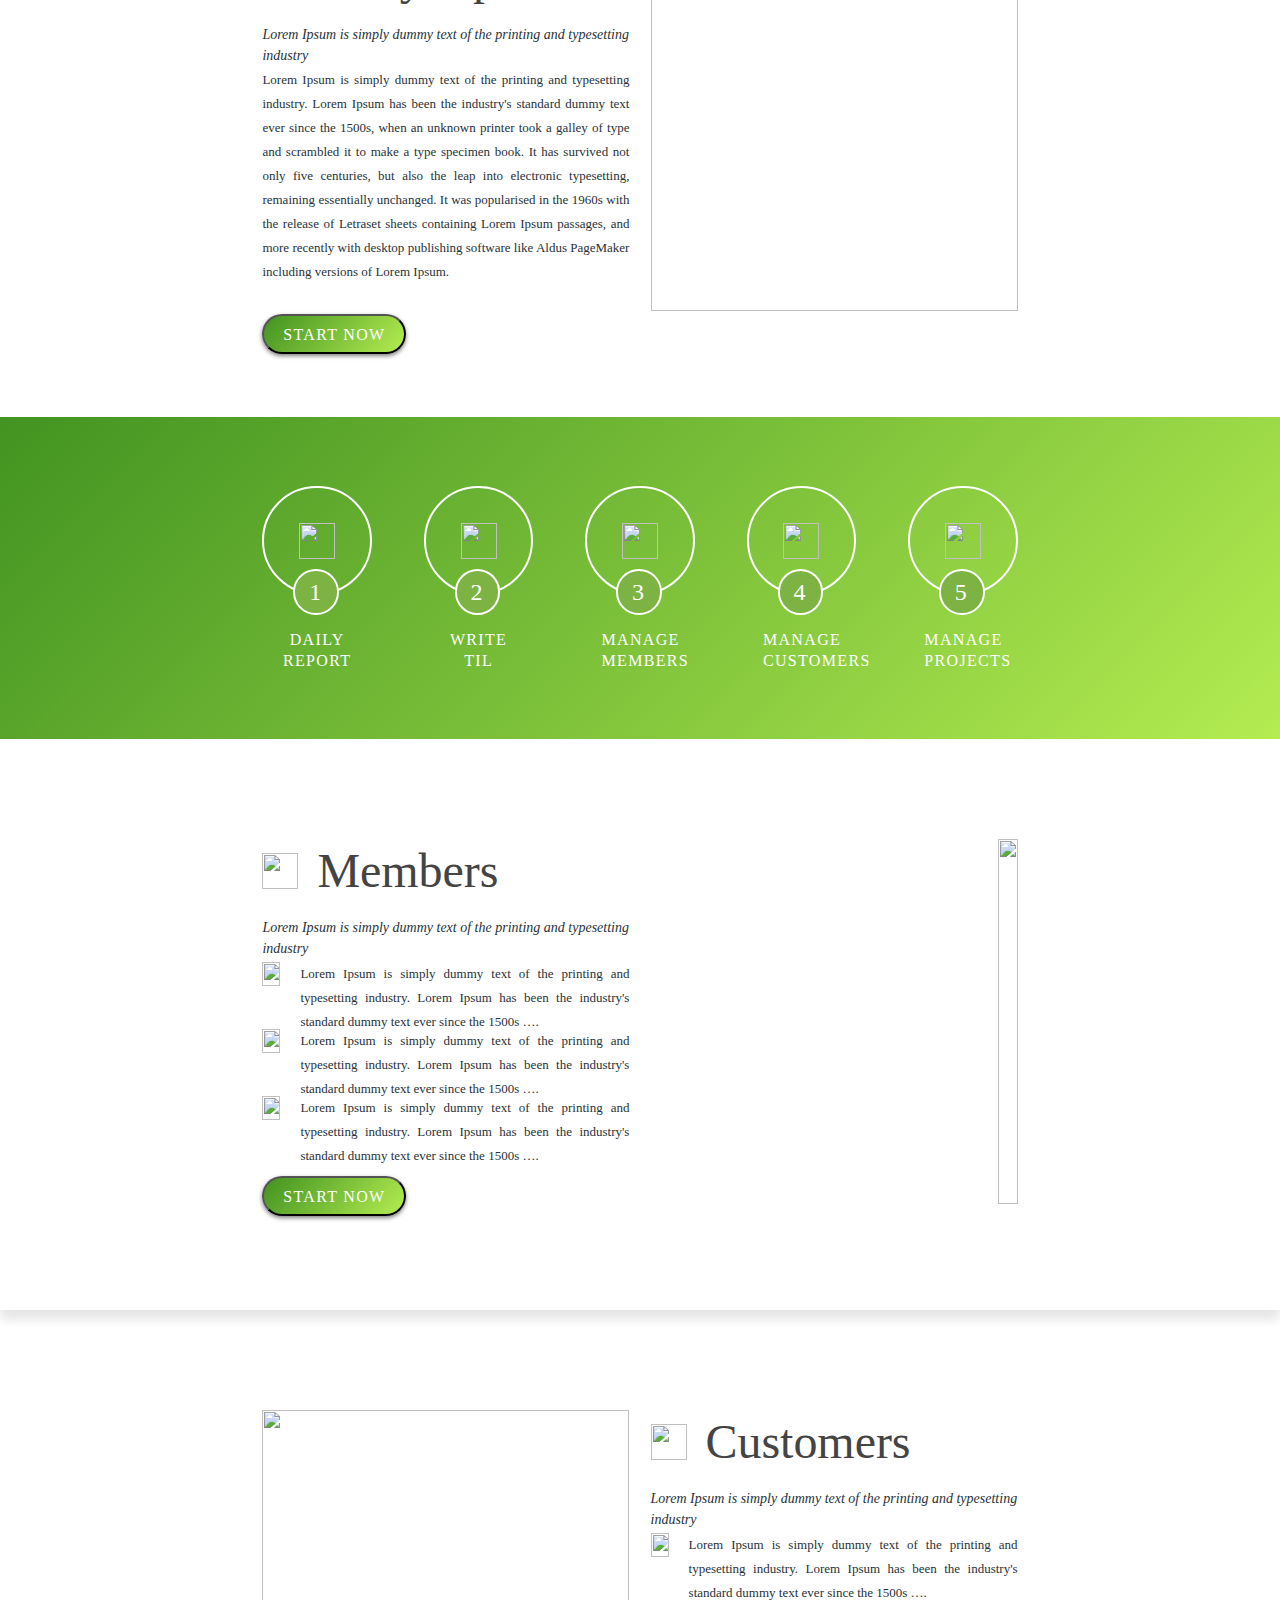
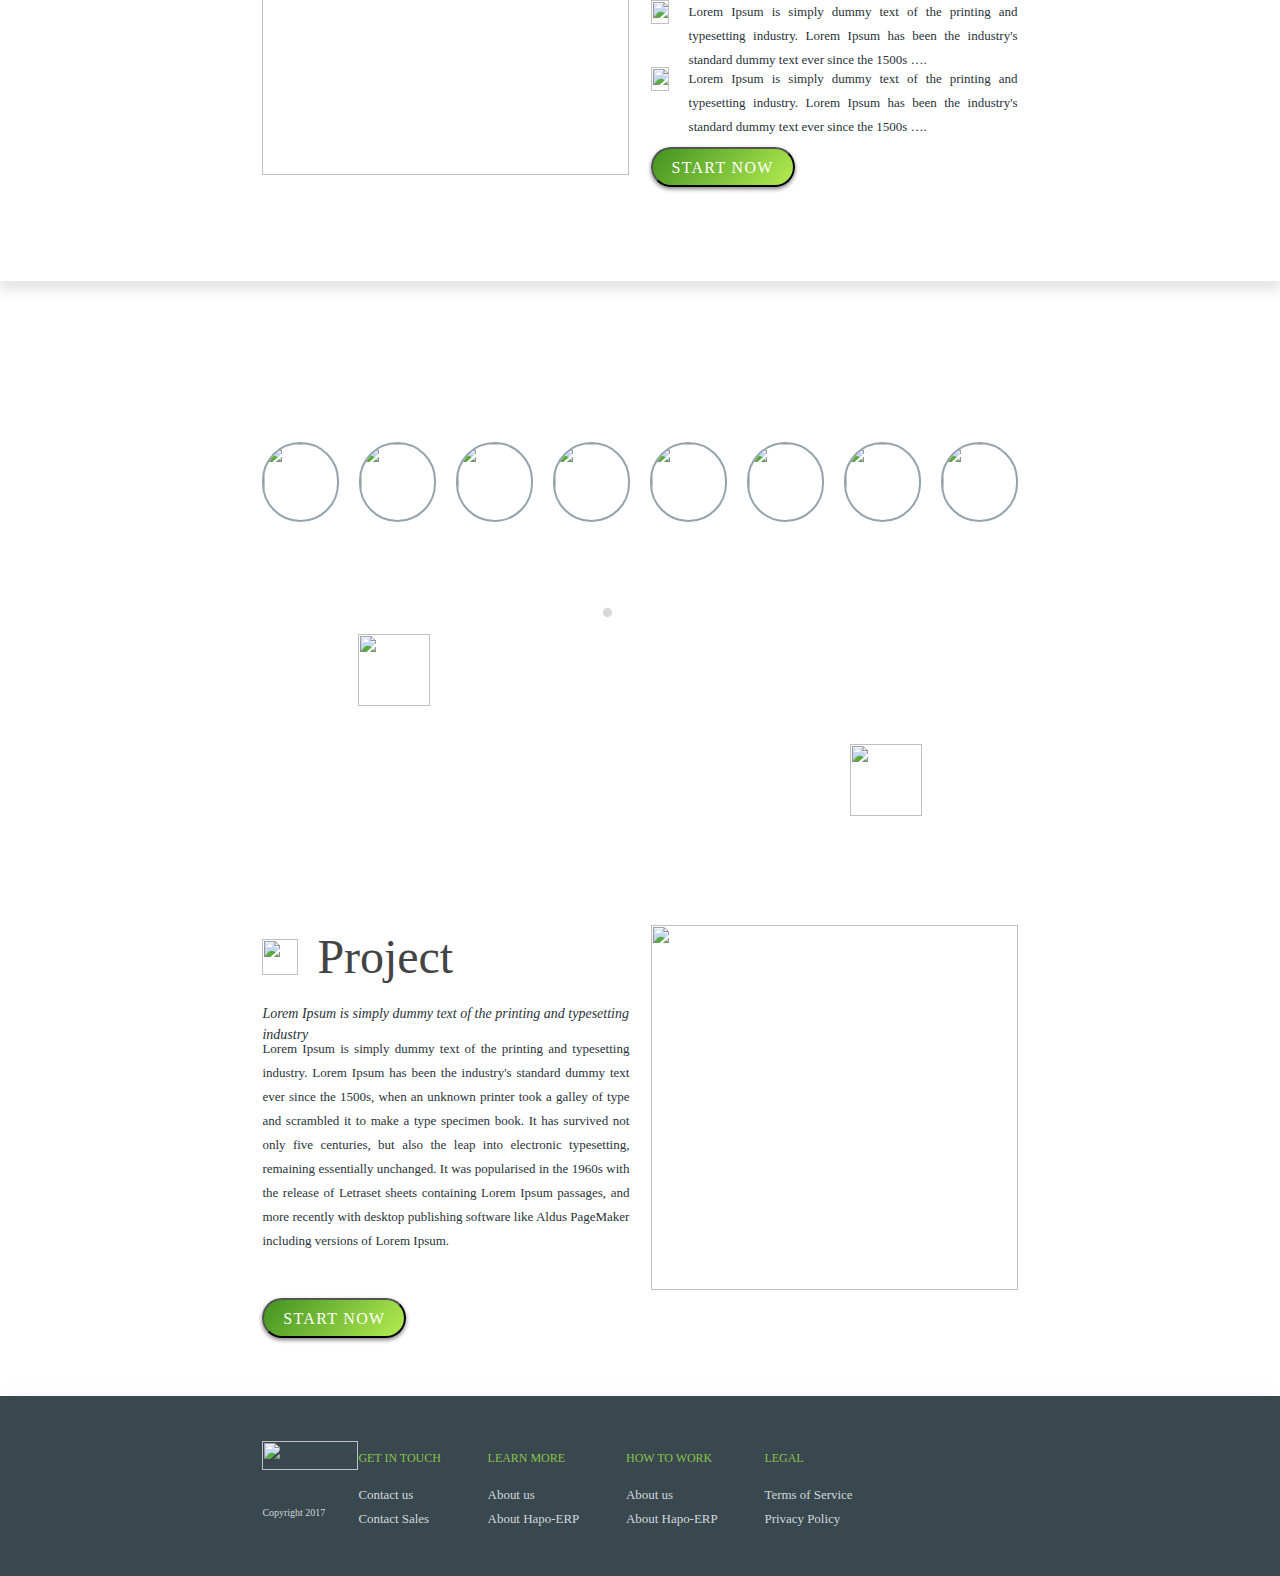
==== commit 54638662: "Update index.html" ====
--- a/index.html
+++ b/index.html
@@ -46,7 +46,7 @@
 						</ul>	
 					</div>
 					<div class="text-center logo-banner">
-						<img class="hapo-erp" src="hapoERP.png" >
+						<img class="hapo-erp" src="/test-GitPage/hapoERP.png" >
 					</div>
 					<div class="icon-and-text d-flex justify-content-between">
 						<div class="col-4  text-center ml-4">
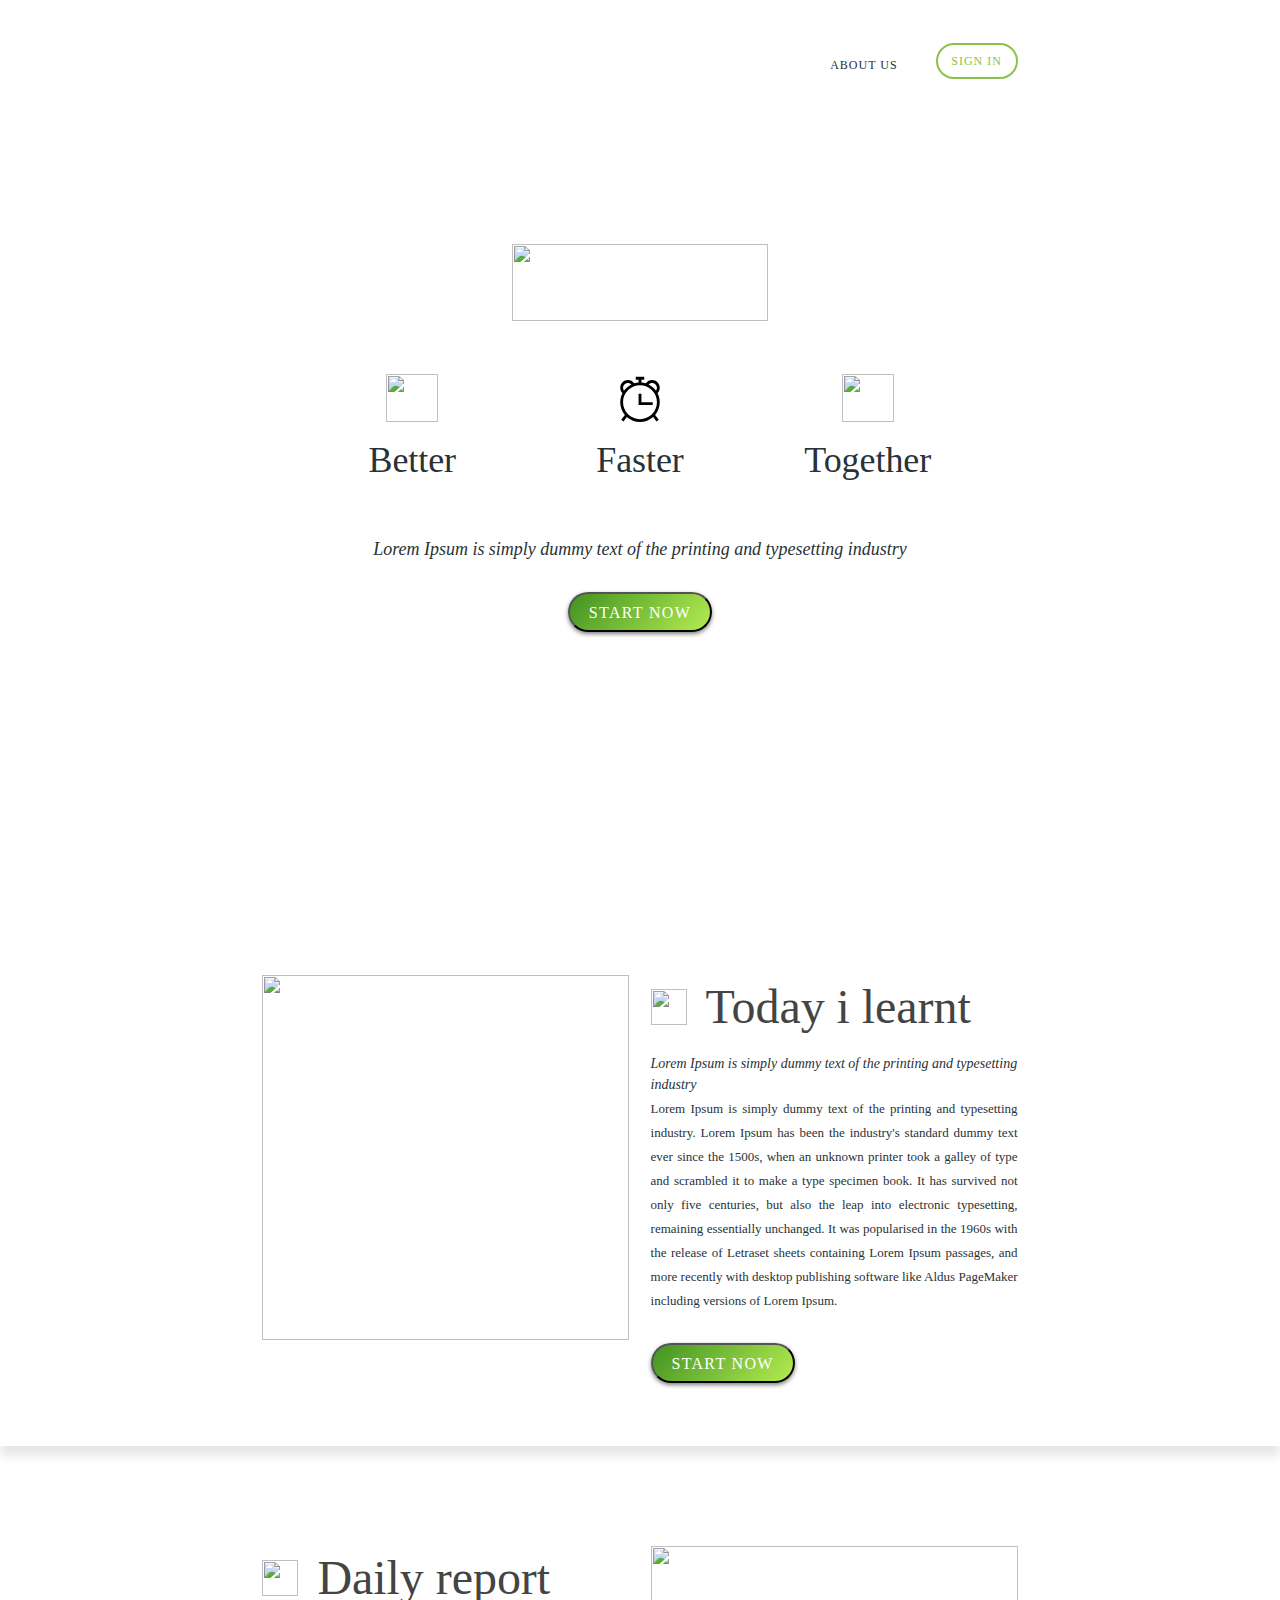
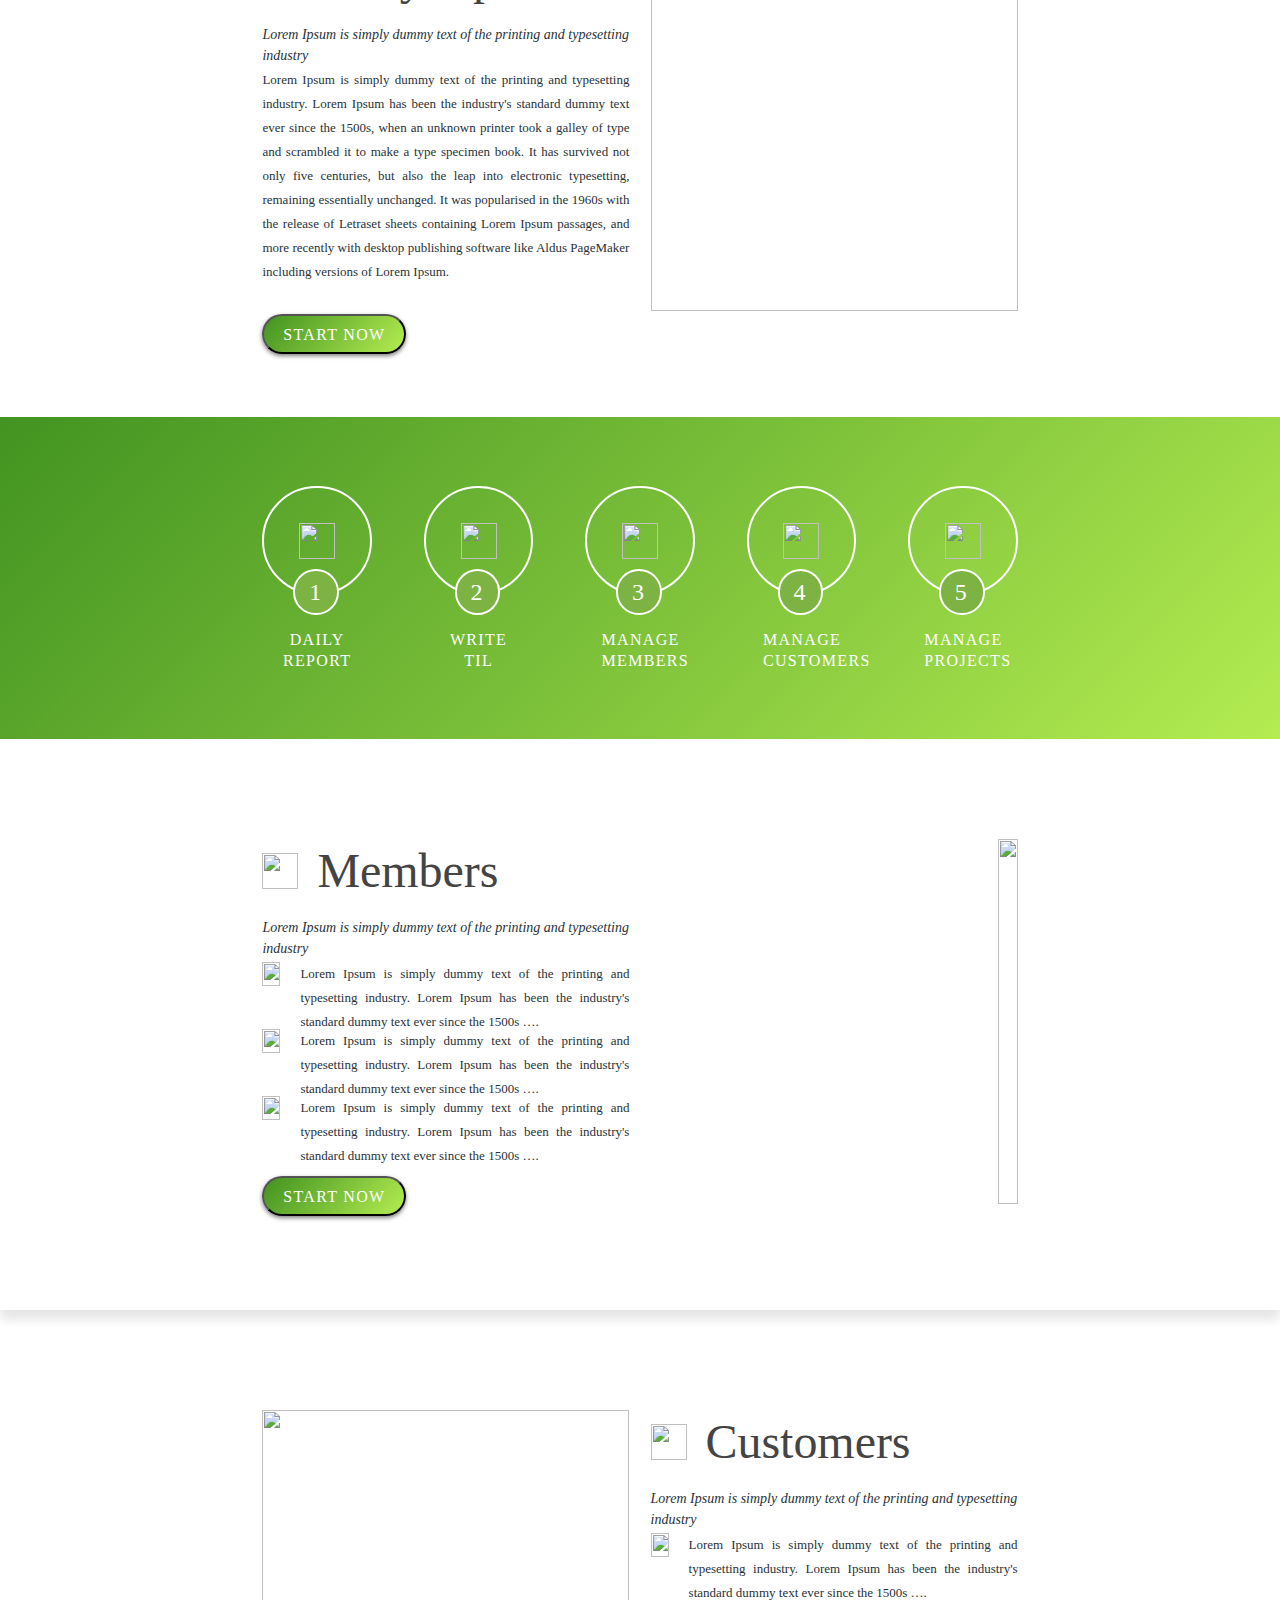
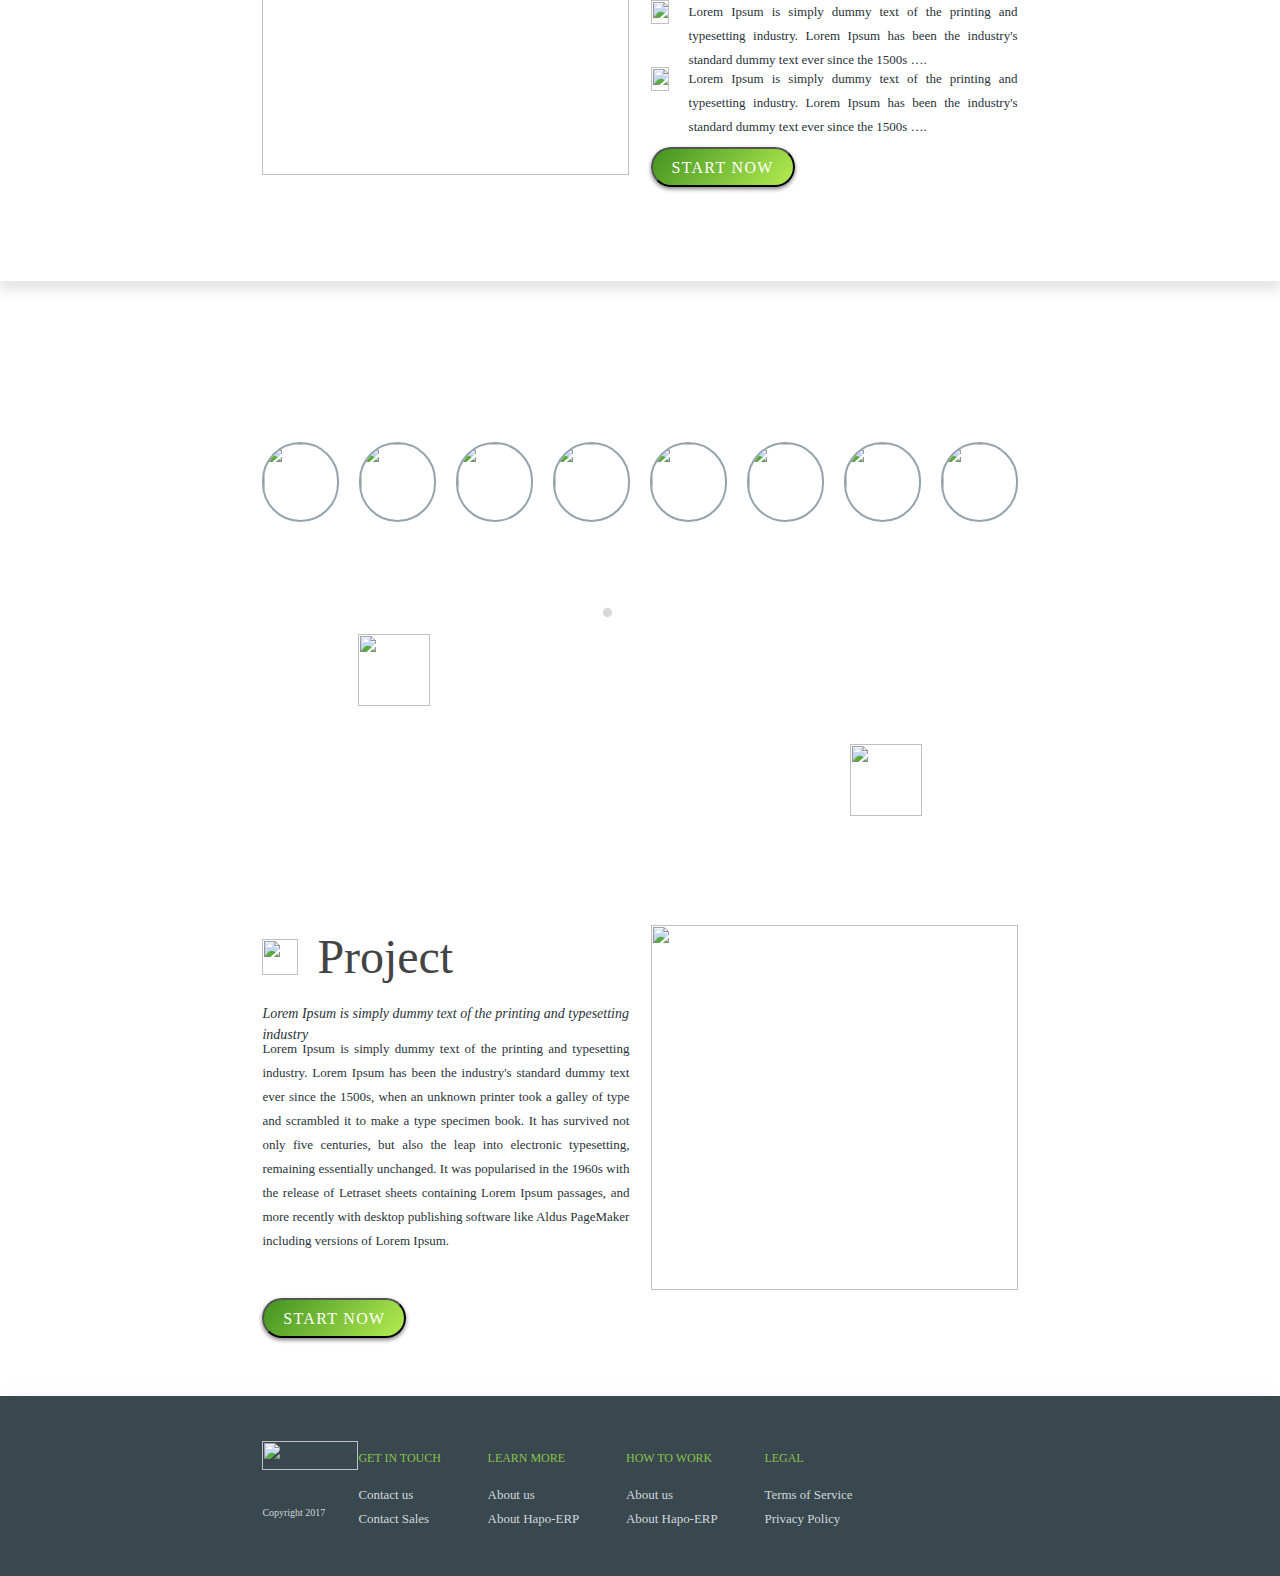
==== commit 4a7aec14: "Update index.html" ====
--- a/index.html
+++ b/index.html
@@ -50,15 +50,15 @@
 					</div>
 					<div class="icon-and-text d-flex justify-content-between">
 						<div class="col-4  text-center ml-4">
-							<img  src="../template-design/icon-gift.svg">
+							<img  src="test-GitPage/icon-gift.svg">
 							<p class="">Better</p>
 						</div>
 						<div class ="col-2 text-center">
-							<img  src="../template-design/icon-clock.svg">
+							<img  src="icon-clock.svg">
 							<p class="">Faster</p>
 						</div>
 						<div class="col-4  text-center mr-4">
-							<img src="../template-design/icon-like.svg">
+							<img src="./test-GitPage/icon-like.svg">
 							<p class="">Together</p>
 						</div>
 					</div>
@@ -81,19 +81,19 @@
 				<div class="content-learnt col-xl-60p col-96p mx-auto d-xl-flex justify-content-xl-between">
 					<div class="learnt-left">
 						<div class="icon-and-title col-6 d-flex mx-auto justify-content-center display-mobile">
-							<img  src="../template-design/icon-leart.svg" >
+							<img  src="/test-GitPage/icon-leart.svg" >
 							<h1>Today i learnt</h1>
 						</div>
 						<div class="text-content text-center display-mobile">
 							<span>Lorem Ipsum is simply dummy text of the printing and typesetting industry</span>
 						</div>
 
-						<img class="img-learnt" src="../template-design/today-i-learn.png" >
+						<img class="img-learnt" src="/test-GitPage/today-i-learn.png" >
 					</div>
 
 					<div class="learnt-right">
 						<div class="icon-and-title d-flex display-pc">
-							<img  src="../template-design/icon-leart.svg" >
+							<img  src="/test-GitPage/icon-leart.svg" >
 							<h1>Today i learnt</h1>
 						</div>
 						<div class="text-content">
@@ -115,7 +115,7 @@
 				<div class="content-report col-xl-60p col-96p mx-auto d-xl-flex justify-content-xl-between">
 					<div class="daily-report-left"> 
 						<div class="icon-and-title col-6 col-xl-12 d-flex mx-auto ">
-							<img class="icon-report" src="../template-design/icon-report.svg" alt="">
+							<img class="icon-report" src="/test-GitPage/icon-report.svg" alt="">
 							<h1>Daily report</h1>
 						</div>
 						<div class="text-content row">
@@ -127,7 +127,7 @@
 						</div>
 					</div>
 					<div class="daily-report-right">
-						<img class="img-report" src="../template-design/daily-report.png" >
+						<img class="img-report" src="/test-GitPage/daily-report.png" >
 						<div class="btn-content display-mobile">
 							<button id="btnStart"> start now</button>
 						</div>
@@ -143,7 +143,7 @@
 				<div class="content-feature col-xl-60p col-96p mx-auto d-flex justify-content-between">
 					<div class="container-feature">
 						<div class="oval-1-part3 d-flex align-items-center justify-content-center">
-							<img class="icon-part3" src="../template-design/icon-report.svg" >
+							<img class="icon-part3" src="/test-GitPage/icon-report.svg" >
 						</div>
 						<div class="oval-2-part3">
 							<p>1</p>
@@ -153,7 +153,7 @@
 
 					<div class="container-feature">
 							<div class="oval-1-part3 d-flex align-items-center justify-content-center">
-								<img class="icon-part3" src="../template-design/icon-leart.svg" >
+								<img class="icon-part3" src="/test-GitPage/icon-leart.svg" >
 							</div>
 							<div class="oval-2-part3">
 								<p>2</p>
@@ -163,7 +163,7 @@
 
 					<div class="container-feature">
 							<div class="oval-1-part3 d-flex align-items-center justify-content-center">
-								<img class="icon-part3" src="../template-design/icon-manage-members.svg" >
+								<img class="icon-part3" src="/test-GitPage/icon-manage-members.svg" >
 							</div>
 							<div class="oval-2-part3">
 								<p>3</p>
@@ -173,7 +173,7 @@
 
 					<div class="container-feature display-pc">
 							<div class="oval-1-part3 d-flex align-items-center justify-content-center">
-								<img class="icon-part3" src="../template-design/icon-smile.svg" >
+								<img class="icon-part3" src="/test-GitPage/icon-smile.svg" >
 							</div>
 							<div class="oval-2-part3 ">
 								<p>4</p>
@@ -183,7 +183,7 @@
 
 					<div class="container-feature display-pc">
 							<div class="oval-1-part3 d-flex align-items-center justify-content-center">
-								<img class="icon-part3" src="../template-design/icon-project.svg" >
+								<img class="icon-part3" src="/test-GitPage/icon-project.svg" >
 							</div>
 							<div class="oval-2-part3">
 								<p class="mx-auto">5</p>
@@ -207,7 +207,7 @@
 					<div class="content-members col-xl-60p col-96p mx-auto d-xl-flex justify-content-xl-between">
 						<div class="members-left">
 							<div class="icon-and-title col-6 col-xl-12 d-flex mx-auto ">
-								<img class="icon-members" src="../template-design/icon-members.svg" alt="">
+								<img class="icon-members" src="/test-GitPage/icon-members.svg" alt="">
 								<h1>Members</h1>
 							</div>
 
@@ -215,17 +215,17 @@
 								<span class="col-12">Lorem Ipsum is simply dummy text of the printing and typesetting industry</span>
 
 								<div class="text-content col-12 d-flex  align-items-start check-one">
-									<img class="" src="../template-design/icon-check-box.svg" alt="">
+									<img class="" src="/test-GitPage/icon-check-box.svg" alt="">
 									<p>Lorem Ipsum is simply dummy text of the printing and typesetting industry. Lorem Ipsum has been the industry's standard dummy text ever since the 1500s ….</p>
 								</div>
 
 								<div class="text-content col-12 d-flex align-items-start check-two">
-									<img  src="../template-design/icon-check-box.svg" alt="">
+									<img  src="/test-GitPage/icon-check-box.svg" alt="">
 									<p>Lorem Ipsum is simply dummy text of the printing and typesetting industry. Lorem Ipsum has been the industry's standard dummy text ever since the 1500s ….</p>
 								</div>
 
 								<div class="text-content col-12 d-flex align-items-start check-three">
-									<img  src="../template-design/icon-check-box.svg" alt="">
+									<img  src="/test-GitPage/icon-check-box.svg" alt="">
 									<p>Lorem Ipsum is simply dummy text of the printing and typesetting industry. Lorem Ipsum has been the industry's standard dummy text ever since the 1500s ….</p>
 								</div>
 
@@ -236,7 +236,7 @@
 						</div>
 
 						<div class="members-right">
-							<img class="img-members" src="../template-design/members.png" >
+							<img class="img-members" src="/test-GitPage/members.png" >
 							<div class="btn-content display-mobile">
 								<button id="btnStart"> start now</button>
 							</div>
@@ -251,25 +251,25 @@
 			<div class="row">
 				<div class="content-members col-xl-60p mx-auto d-xl-flex justify-content-xl-between">
 							<div class="customers-left">
-								<img class="img-customers" src="../template-design/daily-report.png" >
+								<img class="img-customers" src="/test-GitPage/daily-report.png" >
 							</div>
 							<div class="customers-right">
 								<div class="icon-and-title col-xl-12 d-flex mx-auto ">
-									<img class="icon-smile" src="../template-design/icon-smile.svg" >
+									<img class="icon-smile" src="/test-GitPage/icon-smile.svg" >
 									<h1>Customers</h1>
 								</div>
 								<div class="text-content row">
 									<span class="col-12">Lorem Ipsum is simply dummy text of the printing and typesetting industry</span>
 									<div class="text-content col-12 d-flex align-items-start check-one">
-										<img  src="../template-design/unlock.svg" alt="">
+										<img  src="/test-GitPage/unlock.svg" alt="">
 										<p>Lorem Ipsum is simply dummy text of the printing and typesetting industry. Lorem Ipsum has been the industry's standard dummy text ever since the 1500s ….</p>
 									</div>
 									<div class="text-content col-12 d-flex align-items-start check-two">
-										<img  src="../template-design/cup.svg" alt="">
+										<img  src="/test-GitPage/cup.svg" alt="">
 										<p>Lorem Ipsum is simply dummy text of the printing and typesetting industry. Lorem Ipsum has been the industry's standard dummy text ever since the 1500s ….</p>
 									</div>
 									<div class="text-content col-12 d-flex align-items-start check-three">
-										<img  src="../template-design/stats-up.svg" alt="">
+										<img  src="/test-GitPage/stats-up.svg" alt="">
 										<p>Lorem Ipsum is simply dummy text of the printing and typesetting industry. Lorem Ipsum has been the industry's standard dummy text ever since the 1500s ….</p>
 									</div>
 									<div class="btn-content col-12">
@@ -292,56 +292,56 @@
 						</div>
 						<div class="img-txt-part6 d-flex justify-content-between">
 							<div class="container-face">
-								<img src="../template-design/customer-face.png">
+								<img src="/test-GitPage/customer-face.png">
 								<div class="customer-text">
 									<p class="name-customer">Duong NT</p>
 									<p class="job-customer">Designer</p>
 								</div>
 							</div>
 							<div class="container-face">
-								<img src="../template-design/customer-face.png">
+								<img src="/test-GitPage/customer-face.png">
 								<div class="customer-text">
 									<p class="name-customer">Duong NT</p>
 									<p class="job-customer">Designer</p>
 								</div>
 							</div>
 							<div class="container-face">
-								<img src="../template-design/customer-face.png">
+								<img src="/test-GitPage/customer-face.png">
 								<div class="customer-text">
 									<p class="name-customer">Duong NT</p>
 									<p class="job-customer">Designer</p>
 								</div>
 							</div>
 							<div class="container-face">
-								<img src="../template-design/customer-face.png"> 
+								<img src="/test-GitPage/customer-face.png"> 
 								<div class="customer-text">
 									<p class="name-customer">Duong NT</p>
 									<p class="job-customer">Designer</p>
 								</div>
 							</div>
 							<div class="container-face display-pc">
-								<img src="../template-design/customer-face.png">
+								<img src="/test-GitPage/customer-face.png">
 								<div class="customer-text">
 									<p class="name-customer">Duong NT</p>
 									<p class="job-customer">Designer</p>
 								</div>
 							</div>
 							<div class="container-face display-pc">
-								<img src="../template-design/customer-face.png">
+								<img src="/test-GitPage/customer-face.png">
 								<div class="customer-text">
 									<p class="name-customer">Duong NT</p>
 									<p class="job-customer">Designer</p>
 								</div>
 							</div>
 							<div class="container-face display-pc">
-								<img src="../template-design/customer-face.png">
+								<img src="/test-GitPage/customer-face.png">
 								<div class="customer-text">
 									<p class="name-customer">Duong NT</p>
 									<p class="job-customer">Designer</p>
 								</div>
 							</div>
 							<div class="container-face display-pc">
-								<img src="../template-design/customer-face.png">
+								<img src="/test-GitPage/customer-face.png">
 								<div class="customer-text">
 									<p class="name-customer">Duong NT</p>
 									<p class="job-customer">Designer</p>
@@ -357,7 +357,7 @@
 						</div>
 						<div class="text-lorent d-flex flex-column flex-xl-row">
 							<div class="quote-left">
-								<img src="../template-design/quote-left.svg">
+								<img src="/test-GitPage/quote-left.svg">
 							</div>
 							<div class="quote-text">
 								<p>
@@ -365,7 +365,7 @@
 								</p>
 							</div>
 							<div class="quote-right d-flex justify-content-end align-items-xl-end">
-								<img src="../template-design/quote-right.svg">
+								<img src="/test-GitPage/quote-right.svg">
 							</div>
 						</div>
 					</div>
@@ -380,7 +380,7 @@
 				<div class="content-project col-xl-60p col-96p mx-auto d-xl-flex justify-content-xl-between">
 					<div class="project-left"> 
 						<div class="icon-and-title col-6 col-xl-12 d-flex mx-auto ">
-							<img class="icon-project" src="../template-design/icon-project.svg" alt="">
+							<img class="icon-project" src="/test-GitPage/icon-project.svg" alt="">
 							<h1>Project</h1>
 						</div>
 						<div class="text-content row">
@@ -393,7 +393,7 @@
 					</div>
 
 					<div class="project-right">
-						<img class="img-project" src="../template-design/daily-report.png" >
+						<img class="img-project" src="/test-GitPage/daily-report.png" >
 						<div class="btn-content display-mobile">
 							<button id="btnStart"> start now</button>
 						</div>
@@ -408,7 +408,7 @@
 			<div class="row">
 				<div class="content-footer col-xl-60p col-96p mx-auto d-flex flex-column flex-xl-row justify-content-xl-between">
 					<div class="logo-footer" >
-						<img src="../template-design/hapoERP.png" >
+						<img src="/test-GitPage/hapoERP.png" >
 						<p class="display-pc">Copyright 2017</p>
 					</div>
 					<div class="list-link d-flex justify-content-between" >
@@ -447,10 +447,10 @@
 
 					<div class="icon-social-network d-flex justify-content-between align-items-xl-end">
 						<div class="list-icon-sn d-flex justify-content-between ">
-							<img class="icon-facebook" src="../template-design/facebook.svg" >
-							<img class="icon-twitter" src="../template-design/twitter.svg" >
-							<img class="icon-youtube" src="../template-design/youtube.svg" >
-							<img class="icon-linkedin" src="../template-design/linkedin.svg" >
+							<img class="icon-facebook" src="/test-GitPage/facebook.svg" >
+							<img class="icon-twitter" src="/test-GitPage/twitter.svg" >
+							<img class="icon-youtube" src="/test-GitPage/youtube.svg" >
+							<img class="icon-linkedin" src="/test-GitPage/linkedin.svg" >
 						</div>
 						<div class="display-mobile text-footer">
 							<p>Copyright 2017</p>
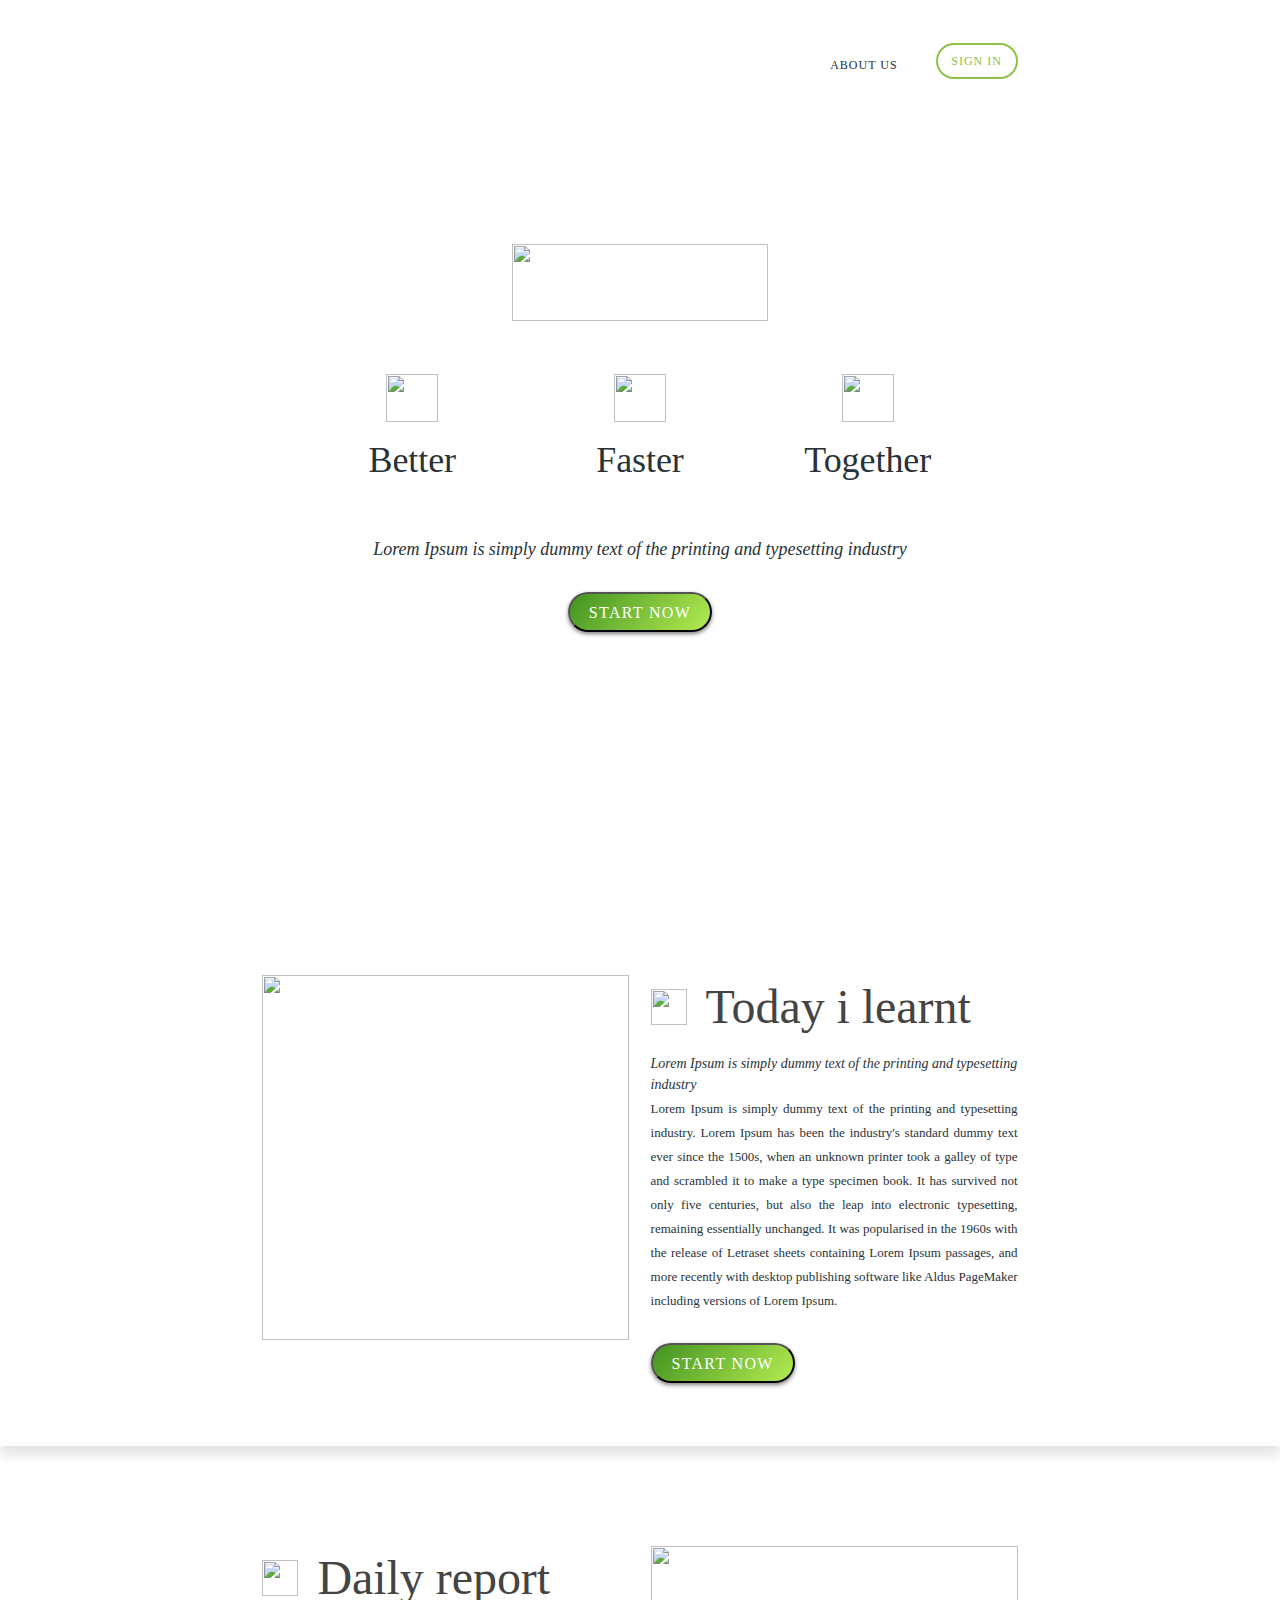
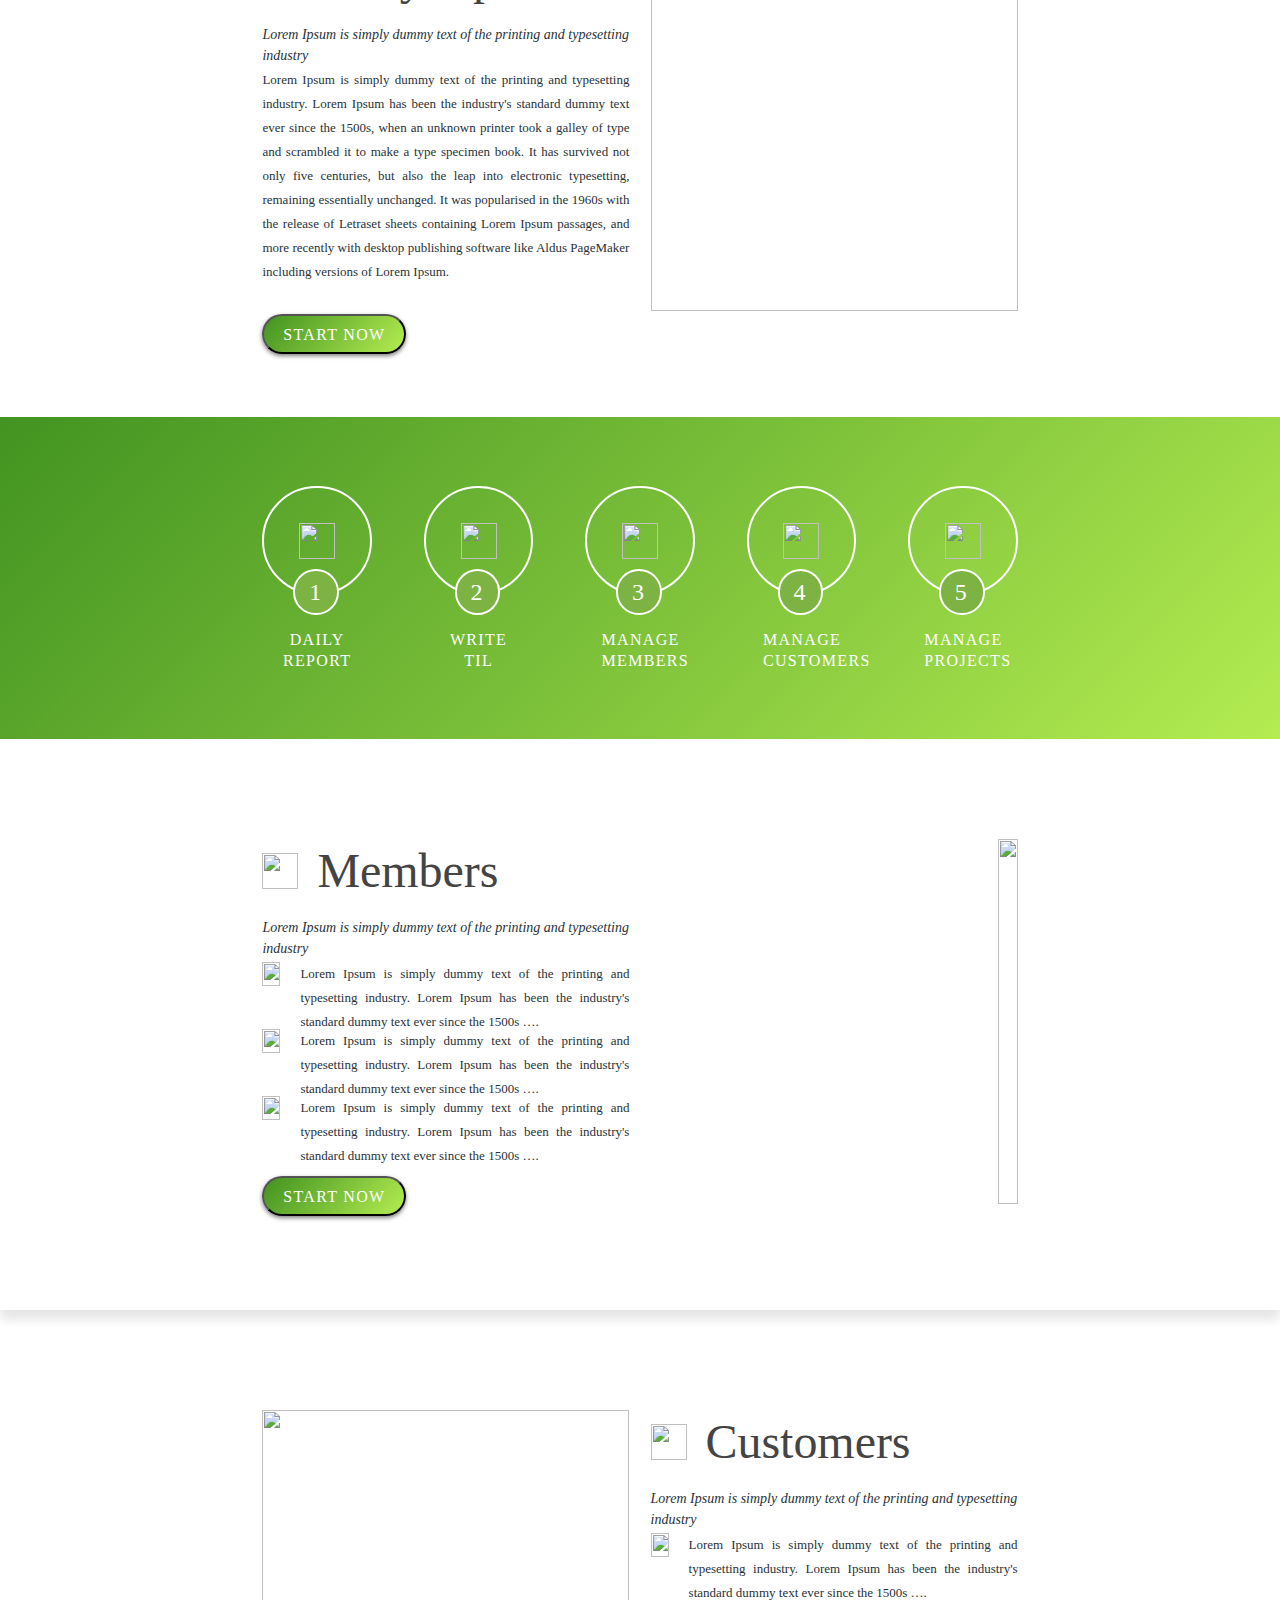
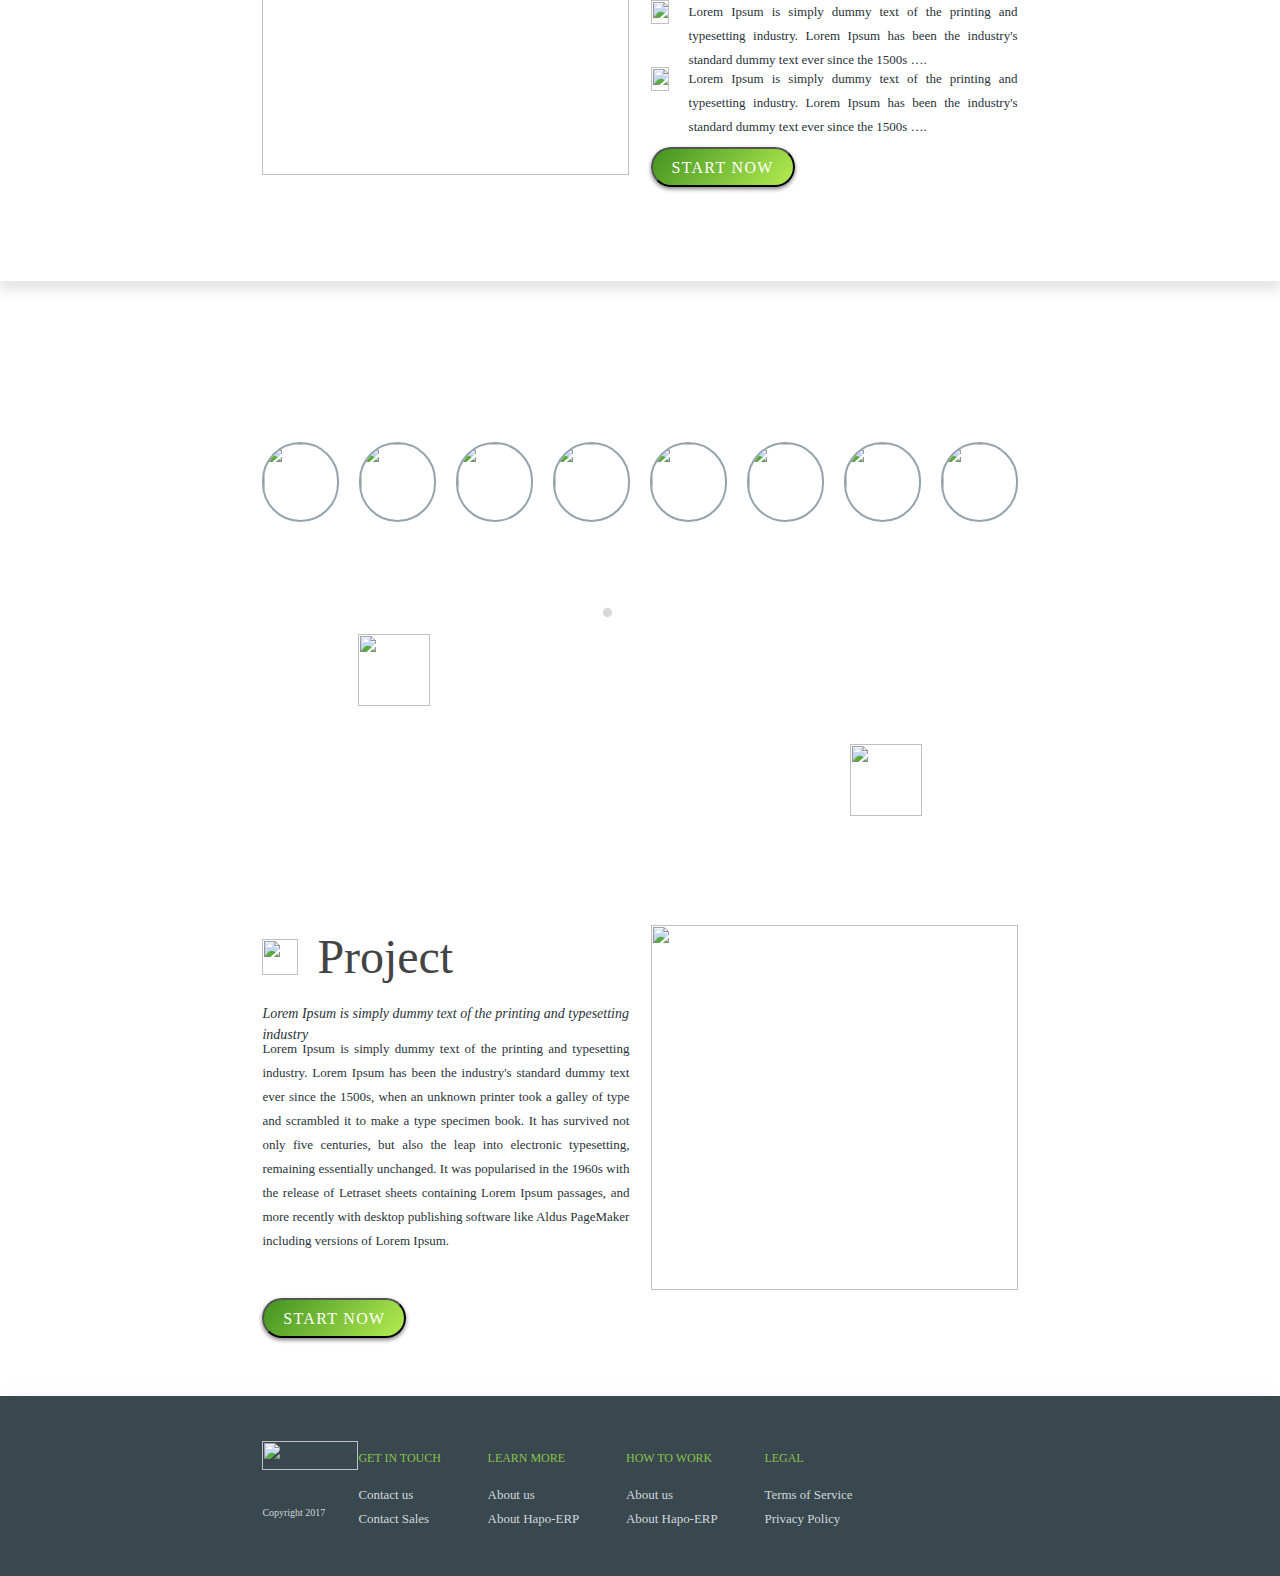
==== commit 16c2704a: "Update index.html" ====
--- a/index.html
+++ b/index.html
@@ -50,15 +50,15 @@
 					</div>
 					<div class="icon-and-text d-flex justify-content-between">
 						<div class="col-4  text-center ml-4">
-							<img  src="test-GitPage/icon-gift.svg">
+							<img  src="/test-GitPage/icon-gift.svg">
 							<p class="">Better</p>
 						</div>
 						<div class ="col-2 text-center">
-							<img  src="icon-clock.svg">
+							<img  src="/test-GitPage/icon-clock.svg">
 							<p class="">Faster</p>
 						</div>
 						<div class="col-4  text-center mr-4">
-							<img src="./test-GitPage/icon-like.svg">
+							<img src="/test-GitPage/icon-like.svg">
 							<p class="">Together</p>
 						</div>
 					</div>
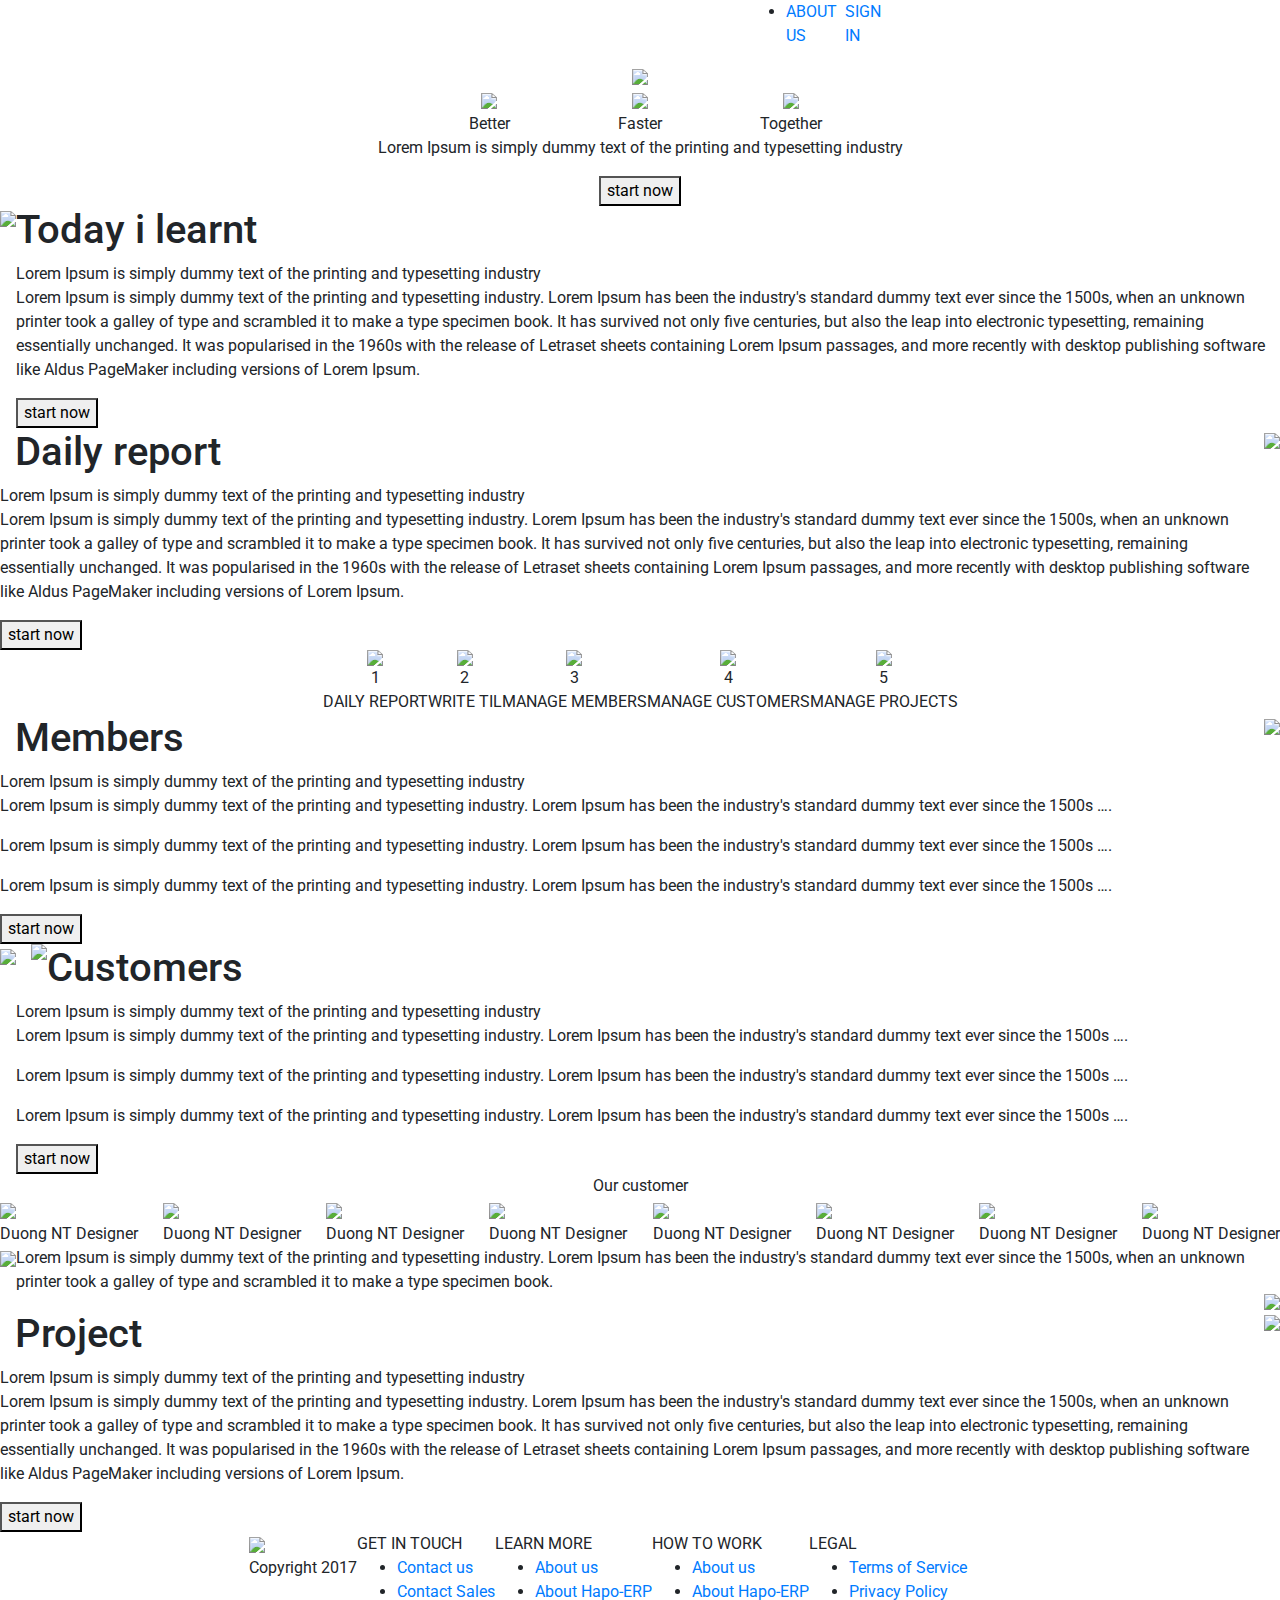
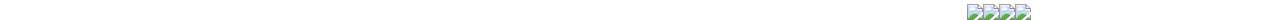
==== commit 0a95893a: "setup github page" ====
--- a/index.html
+++ b/index.html
@@ -1,464 +1,410 @@
 <!DOCTYPE html>
 <html>
-<title>Template Bootstrap</title>
-<meta charset="UTF-8">
-<meta name="viewport" content="width=device-width, initial-scale=1">
-
-<link href="https://maxcdn.bootstrapcdn.com/bootstrap/4.0.0-beta.2/css/bootstrap.min.css" rel="stylesheet"/>
-
-
-<link rel="stylesheet" href="style.css">
-<script src="https://ajax.googleapis.com/ajax/libs/jquery/3.4.1/jquery.min.js"></script>
-
-
-<style type="text/css">
-	
-	* {
-		margin:0;
-		padding: 0;
-	}
-
-</style>
-<script type="text/javascript">
-	
-// var windowsize = $(window).width();
-
-// $(window).resize(function() {
-//   windowsize = $(window).width();
-//   if (windowsize < 1700 && windowsize > 758) {
-    
-//       $('.col-xl-60p').width('80%');
-//   }
-// });
-
-</script>
-
+	<title>Template Bootstrap</title>
+	<meta charset="UTF-8">
+	<meta name="viewport" content="width=device-width, initial-scale=1">
+	<link href='http://fonts.googleapis.com/css?family=Roboto' rel='stylesheet' type='text/css'>
+	<link href="https://maxcdn.bootstrapcdn.com/bootstrap/4.0.0-beta.2/css/bootstrap.min.css" rel="stylesheet"/>
+	<link rel="stylesheet" href="../design-bootstrap/style.css">
+	<link rel="stylesheet" href="../design-bootstrap/style-pc.css">
+	<link rel="stylesheet" href="../design-bootstrap/style-mobile.css">
 <body>
-
-	<header class="header">
-		<div class="container-fluid">
-			<div class="row">
-				<div class="col-xl-60p col-96p  mx-auto">
-					<div class="d-flex justify-content-end">
-						<ul class="col-xl-3 col-12 ul-banner d-flex justify-content-end">
-							<li class="about-us"><a href="#">ABOUT US</a></li>
-							<li class="sign-in d-flex align-items-center"><a href="#">SIGN IN</a></li>
-						</ul>	
-					</div>
-					<div class="text-center logo-banner">
-						<img class="hapo-erp" src="/test-GitPage/hapoERP.png" >
-					</div>
-					<div class="icon-and-text d-flex justify-content-between">
-						<div class="col-4  text-center ml-4">
-							<img  src="/test-GitPage/icon-gift.svg">
-							<p class="">Better</p>
-						</div>
-						<div class ="col-2 text-center">
-							<img  src="/test-GitPage/icon-clock.svg">
-							<p class="">Faster</p>
-						</div>
-						<div class="col-4  text-center mr-4">
-							<img src="/test-GitPage/icon-like.svg">
-							<p class="">Together</p>
-						</div>
-					</div>
-
-					<div class="text-banner">
-						<p>Lorem Ipsum is simply dummy text of the printing and typesetting industry</p>
-					</div>
-
-					<div class="btn-start-top text-center">
-						<button  class="" id="btnStart">start now</button>
-					</div>
-				</div>  
-			</div>
-		</div>
-	</header>
-
-	<section class="section-learnt">
-		<div class="container-fluid">
-			<div class="row">
-				<div class="content-learnt col-xl-60p col-96p mx-auto d-xl-flex justify-content-xl-between">
-					<div class="learnt-left">
-						<div class="icon-and-title col-6 d-flex mx-auto justify-content-center display-mobile">
-							<img  src="/test-GitPage/icon-leart.svg" >
-							<h1>Today i learnt</h1>
-						</div>
-						<div class="text-content text-center display-mobile">
-							<span>Lorem Ipsum is simply dummy text of the printing and typesetting industry</span>
-						</div>
-
-						<img class="img-learnt" src="/test-GitPage/today-i-learn.png" >
-					</div>
-
-					<div class="learnt-right">
-						<div class="icon-and-title d-flex display-pc">
-							<img  src="/test-GitPage/icon-leart.svg" >
-							<h1>Today i learnt</h1>
-						</div>
-						<div class="text-content">
-							<span class="d-flex align-items-start display-pc">Lorem Ipsum is simply dummy text of the printing and typesetting industry</span>
-							<p>Lorem Ipsum is simply dummy text of the printing and typesetting industry. Lorem Ipsum has been the industry's standard dummy text ever since the 1500s, when an unknown printer took a galley of type and scrambled it to make a type specimen book. It has survived not only five centuries, but also the leap into electronic typesetting, remaining essentially unchanged. It was popularised in the 1960s with the release of Letraset sheets containing Lorem Ipsum passages, and more recently with desktop publishing software like Aldus PageMaker including versions of Lorem Ipsum.</p>
-							<div class="btn-content">
-								<button id="btnStart"> start now</button>
-							</div>
-						</div>
-					</div>
-				</div>
-			</div>
-		</div>
-	</section>
-
-	<section class="section-report">
-		<div class="container-fluid">
-			<div class="row">
-				<div class="content-report col-xl-60p col-96p mx-auto d-xl-flex justify-content-xl-between">
-					<div class="daily-report-left"> 
-						<div class="icon-and-title col-6 col-xl-12 d-flex mx-auto ">
-							<img class="icon-report" src="/test-GitPage/icon-report.svg" alt="">
-							<h1>Daily report</h1>
-						</div>
-						<div class="text-content row">
-							<span class="col-12">Lorem Ipsum is simply dummy text of the printing and typesetting industry</span>
-							<p class="col-12">Lorem Ipsum is simply dummy text of the printing and typesetting industry. Lorem Ipsum has been the industry's standard dummy text ever since the 1500s, when an unknown printer took a galley of type and scrambled it to make a type specimen book. It has survived not only five centuries, but also the leap into electronic typesetting, remaining essentially unchanged. It was popularised in the 1960s with the release of Letraset sheets containing Lorem Ipsum passages, and more recently with desktop publishing software like Aldus PageMaker including versions of Lorem Ipsum.</p>
-							<div class="btn-content col-12 display-pc">
-								<button id="btnStart"> start now</button>
-							</div>
-						</div>
-					</div>
-					<div class="daily-report-right">
-						<img class="img-report" src="/test-GitPage/daily-report.png" >
-						<div class="btn-content display-mobile">
+<header class="header">
+	<div class="container-fluid">
+		<div class="row">
+			<div class="col-xl-60p col-96p  mx-auto">
+				<div class="d-flex justify-content-end">
+					<ul class="col-xl-3 col-12 ul-banner d-flex justify-content-end">
+						<li class="about-us"><a href="#">ABOUT US</a></li>
+						<li class="sign-in d-flex align-items-center"><a href="#">SIGN IN</a></li>
+					</ul>
+				</div>
+				<div class="text-center logo-banner">
+					<img class="hapo-erp" src="../template-bootstrap/hapoERP.png" >
+				</div>
+				<div class="icon-and-text d-flex justify-content-between">
+					<div class="col-4  text-center ml-4">
+						<img  src="../template-bootstrap/icon-gift.svg">
+						<span class="d-block">Better</span>
+					</div>
+					<div class ="col-2 text-center">
+						<img  src="../template-bootstrap/icon-clock.svg">
+						<span class="d-block">Faster</span>
+					</div>
+					<div class="col-4  text-center mr-4">
+						<img src="../template-bootstrap/icon-like.svg">
+						<span class="d-block">Together</span>
+					</div>
+				</div>
+				<div class="text-banner">
+					<p>Lorem Ipsum is simply dummy text of the printing and typesetting industry</p>
+				</div>
+				<div class="btn-start-top text-center">
+					<button  class="" id="btnStart">start now</button>
+				</div>
+			</div>
+		</div>
+	</div>
+</header>
+<section class="section-learnt">
+	<div class="container-fluid">
+		<div class="row">
+			<div class="content-learnt col-xl-60p col-96p mx-auto d-xl-flex justify-content-xl-between">
+				<div class="learnt-left">
+					<div class="icon-and-title d-flex justify-content-center col-6 d-flex mx-auto justify-content-center d-xl-none">
+						<img  src="../template-bootstrap/icon-leart.svg" >
+						<h1>Today i learnt</h1>
+					</div>
+					<div class="text-content text-center d-xl-none">
+						<span>Lorem Ipsum is simply dummy text of the printing and typesetting industry</span>
+					</div>
+					<img class="img-learnt" src="../template-bootstrap/today-i-learn.png" >
+				</div>
+				<div class="learnt-right">
+					<div class="icon-and-title d-none d-xl-flex">
+						<img class="d-none" src="../template-bootstrap/icon-leart.svg" >
+						<h1 class="">Today i learnt</h1>
+					</div>
+					<div class="text-content">
+						<span class="d-xl-flex align-items-start d-none">Lorem Ipsum is simply dummy text of the printing and typesetting industry</span>
+						<p>Lorem Ipsum is simply dummy text of the printing and typesetting industry. Lorem Ipsum has been the industry's standard dummy text ever since the 1500s, when an unknown printer took a galley of type and scrambled it to make a type specimen book. It has survived not only five centuries, but also the leap into electronic typesetting, remaining essentially unchanged. It was popularised in the 1960s with the release of Letraset sheets containing Lorem Ipsum passages, and more recently with desktop publishing software like Aldus PageMaker including versions of Lorem Ipsum.</p>
+						<div class="btn-content">
 							<button id="btnStart"> start now</button>
 						</div>
 					</div>
 				</div>
 			</div>
 		</div>
-	</section>
-
-	<section class="section-feature">
-		<div class="container-fluid">
-			<div class="row">
-				<div class="content-feature col-xl-60p col-96p mx-auto d-flex justify-content-between">
-					<div class="container-feature">
-						<div class="oval-1-part3 d-flex align-items-center justify-content-center">
-							<img class="icon-part3" src="/test-GitPage/icon-report.svg" >
-						</div>
-						<div class="oval-2-part3">
-							<p>1</p>
-						</div>
-						<p class="text-part3 mx-auto">DAILY REPORT</>
-					</div>
-
-					<div class="container-feature">
-							<div class="oval-1-part3 d-flex align-items-center justify-content-center">
-								<img class="icon-part3" src="/test-GitPage/icon-leart.svg" >
-							</div>
-							<div class="oval-2-part3">
-								<p>2</p>
-							</div>
-							<div class="text-part3 mx-auto">WRITE &nbsp&nbsp&nbspTIL&nbsp&nbsp&nbsp</div>
-					</div>
-
-					<div class="container-feature">
-							<div class="oval-1-part3 d-flex align-items-center justify-content-center">
-								<img class="icon-part3" src="/test-GitPage/icon-manage-members.svg" >
-							</div>
-							<div class="oval-2-part3">
-								<p>3</p>
-							</div>
-							<div class="text-part3 mx-auto">MANAGE MEMBERS</div>
-					</div>
-
-					<div class="container-feature display-pc">
-							<div class="oval-1-part3 d-flex align-items-center justify-content-center">
-								<img class="icon-part3" src="/test-GitPage/icon-smile.svg" >
-							</div>
-							<div class="oval-2-part3 ">
-								<p>4</p>
-							</div>
-							<div class="text-part3 mx-auto">MANAGE CUSTOMERS</div>
-					</div>
-
-					<div class="container-feature display-pc">
-							<div class="oval-1-part3 d-flex align-items-center justify-content-center">
-								<img class="icon-part3" src="/test-GitPage/icon-project.svg" >
-							</div>
-							<div class="oval-2-part3">
-								<p class="mx-auto">5</p>
-							</div>
-							<div class="text-part3 mx-auto">MANAGE PROJECTS</div>
-					</div>
-				</div>
-
-				<div class="three-dot col-12 d-flex justify-content-center display-mobile">
-						<div class="dot1"></div>
-						<div class="dot2"></div>
-						<div class="dot3"></div>	
-				</div>
-			</div>
-		</div>
-	</section>
-
-	<section class="section-members">
-			<div class="container-fluid">
-				<div class="row">
-					<div class="content-members col-xl-60p col-96p mx-auto d-xl-flex justify-content-xl-between">
-						<div class="members-left">
-							<div class="icon-and-title col-6 col-xl-12 d-flex mx-auto ">
-								<img class="icon-members" src="/test-GitPage/icon-members.svg" alt="">
-								<h1>Members</h1>
-							</div>
-
-							<div class="text-content row">
-								<span class="col-12">Lorem Ipsum is simply dummy text of the printing and typesetting industry</span>
-
-								<div class="text-content col-12 d-flex  align-items-start check-one">
-									<img class="" src="/test-GitPage/icon-check-box.svg" alt="">
-									<p>Lorem Ipsum is simply dummy text of the printing and typesetting industry. Lorem Ipsum has been the industry's standard dummy text ever since the 1500s ….</p>
-								</div>
-
-								<div class="text-content col-12 d-flex align-items-start check-two">
-									<img  src="/test-GitPage/icon-check-box.svg" alt="">
-									<p>Lorem Ipsum is simply dummy text of the printing and typesetting industry. Lorem Ipsum has been the industry's standard dummy text ever since the 1500s ….</p>
-								</div>
-
-								<div class="text-content col-12 d-flex align-items-start check-three">
-									<img  src="/test-GitPage/icon-check-box.svg" alt="">
-									<p>Lorem Ipsum is simply dummy text of the printing and typesetting industry. Lorem Ipsum has been the industry's standard dummy text ever since the 1500s ….</p>
-								</div>
-
-								<div class="btn-content col-12 display-pc">
-									<button id="btnStart"> start now</button>
-								</div>
-							</div>
-						</div>
-
-						<div class="members-right">
-							<img class="img-members" src="/test-GitPage/members.png" >
-							<div class="btn-content display-mobile">
-								<button id="btnStart"> start now</button>
-							</div>
-						</div>
-					</div>
-				</div>
-			</div>
-	</section>
-
-	<section class="section-customers display-pc">
-		<div class="container-fluid">
-			<div class="row">
-				<div class="content-members col-xl-60p mx-auto d-xl-flex justify-content-xl-between">
-							<div class="customers-left">
-								<img class="img-customers" src="/test-GitPage/daily-report.png" >
-							</div>
-							<div class="customers-right">
-								<div class="icon-and-title col-xl-12 d-flex mx-auto ">
-									<img class="icon-smile" src="/test-GitPage/icon-smile.svg" >
-									<h1>Customers</h1>
-								</div>
-								<div class="text-content row">
-									<span class="col-12">Lorem Ipsum is simply dummy text of the printing and typesetting industry</span>
-									<div class="text-content col-12 d-flex align-items-start check-one">
-										<img  src="/test-GitPage/unlock.svg" alt="">
-										<p>Lorem Ipsum is simply dummy text of the printing and typesetting industry. Lorem Ipsum has been the industry's standard dummy text ever since the 1500s ….</p>
-									</div>
-									<div class="text-content col-12 d-flex align-items-start check-two">
-										<img  src="/test-GitPage/cup.svg" alt="">
-										<p>Lorem Ipsum is simply dummy text of the printing and typesetting industry. Lorem Ipsum has been the industry's standard dummy text ever since the 1500s ….</p>
-									</div>
-									<div class="text-content col-12 d-flex align-items-start check-three">
-										<img  src="/test-GitPage/stats-up.svg" alt="">
-										<p>Lorem Ipsum is simply dummy text of the printing and typesetting industry. Lorem Ipsum has been the industry's standard dummy text ever since the 1500s ….</p>
-									</div>
-									<div class="btn-content col-12">
-										<button id="btnStart"> start now</button>
-									</div>
-								</div>
-							</div>
-				</div>
-			</div>
-		</div>
-	</section>
-
-	<section class="section-our-customer">
-		<div class="container-fluid">
-			<div class="row">
-				<div class="content-our-customer col-xl-60p col-96p mx-auto d-flex flex-column">
-					<div class="wrap-image">
-						<div class="title-our-customer text-center d-flex justify-content-center">
-							<p>Our customer</p>
-						</div>
-						<div class="img-txt-part6 d-flex justify-content-between">
-							<div class="container-face">
-								<img src="/test-GitPage/customer-face.png">
-								<div class="customer-text">
-									<p class="name-customer">Duong NT</p>
-									<p class="job-customer">Designer</p>
-								</div>
-							</div>
-							<div class="container-face">
-								<img src="/test-GitPage/customer-face.png">
-								<div class="customer-text">
-									<p class="name-customer">Duong NT</p>
-									<p class="job-customer">Designer</p>
-								</div>
-							</div>
-							<div class="container-face">
-								<img src="/test-GitPage/customer-face.png">
-								<div class="customer-text">
-									<p class="name-customer">Duong NT</p>
-									<p class="job-customer">Designer</p>
-								</div>
-							</div>
-							<div class="container-face">
-								<img src="/test-GitPage/customer-face.png"> 
-								<div class="customer-text">
-									<p class="name-customer">Duong NT</p>
-									<p class="job-customer">Designer</p>
-								</div>
-							</div>
-							<div class="container-face display-pc">
-								<img src="/test-GitPage/customer-face.png">
-								<div class="customer-text">
-									<p class="name-customer">Duong NT</p>
-									<p class="job-customer">Designer</p>
-								</div>
-							</div>
-							<div class="container-face display-pc">
-								<img src="/test-GitPage/customer-face.png">
-								<div class="customer-text">
-									<p class="name-customer">Duong NT</p>
-									<p class="job-customer">Designer</p>
-								</div>
-							</div>
-							<div class="container-face display-pc">
-								<img src="/test-GitPage/customer-face.png">
-								<div class="customer-text">
-									<p class="name-customer">Duong NT</p>
-									<p class="job-customer">Designer</p>
-								</div>
-							</div>
-							<div class="container-face display-pc">
-								<img src="/test-GitPage/customer-face.png">
-								<div class="customer-text">
-									<p class="name-customer">Duong NT</p>
-									<p class="job-customer">Designer</p>
-								</div>
-							</div>
-						</div>
-					</div>
-					<div class="wrap-text">
-						<div class="three-dot col-12 d-flex justify-content-center">
-							<div class="dot1"></div>
-							<div class="dot2"></div>
-							<div class="dot3"></div>	
-						</div>
-						<div class="text-lorent d-flex flex-column flex-xl-row">
-							<div class="quote-left">
-								<img src="/test-GitPage/quote-left.svg">
-							</div>
-							<div class="quote-text">
-								<p>
-									Lorem Ipsum is simply dummy text of the printing and typesetting industry. Lorem Ipsum has been the industry's standard dummy text ever since the 1500s, when an unknown printer took a galley of type and scrambled it to make a type specimen book.
-								</p>
-							</div>
-							<div class="quote-right d-flex justify-content-end align-items-xl-end">
-								<img src="/test-GitPage/quote-right.svg">
-							</div>
-						</div>
-					</div>
-				</div>
-			</div>
-		</div>
-	</section>
-
-	<section class="section-project">
-		<div class="container-fluid">
-			<div class="row">
-				<div class="content-project col-xl-60p col-96p mx-auto d-xl-flex justify-content-xl-between">
-					<div class="project-left"> 
-						<div class="icon-and-title col-6 col-xl-12 d-flex mx-auto ">
-							<img class="icon-project" src="/test-GitPage/icon-project.svg" alt="">
-							<h1>Project</h1>
-						</div>
-						<div class="text-content row">
-							<span class="col-12">Lorem Ipsum is simply dummy text of the printing and typesetting industry</span>
-							<p class="col-12">Lorem Ipsum is simply dummy text of the printing and typesetting industry. Lorem Ipsum has been the industry's standard dummy text ever since the 1500s, when an unknown printer took a galley of type and scrambled it to make a type specimen book. It has survived not only five centuries, but also the leap into electronic typesetting, remaining essentially unchanged. It was popularised in the 1960s with the release of Letraset sheets containing Lorem Ipsum passages, and more recently with desktop publishing software like Aldus PageMaker including versions of Lorem Ipsum.</p>
-							<div class="btn-content col-12 display-pc">
-								<button id="btnStart"> start now</button>
-							</div>
-						</div>
-					</div>
-
-					<div class="project-right">
-						<img class="img-project" src="/test-GitPage/daily-report.png" >
-						<div class="btn-content display-mobile">
+	</div>
+</section>
+<section class="section-report">
+	<div class="container-fluid">
+		<div class="row">
+			<div class="content-report col-xl-60p col-96p mx-auto d-xl-flex justify-content-xl-between">
+				<div class="daily-report-left">
+					<div class="icon-and-title col-6 col-xl-12 d-flex mx-auto ">
+						<img class="icon-report" src="../template-bootstrap/icon-report.svg" alt="">
+						<h1>Daily report</h1>
+					</div>
+					<div class="text-content row">
+						<span class="col-12">Lorem Ipsum is simply dummy text of the printing and typesetting industry</span>
+						<p class="col-12">Lorem Ipsum is simply dummy text of the printing and typesetting industry. Lorem Ipsum has been the industry's standard dummy text ever since the 1500s, when an unknown printer took a galley of type and scrambled it to make a type specimen book. It has survived not only five centuries, but also the leap into electronic typesetting, remaining essentially unchanged. It was popularised in the 1960s with the release of Letraset sheets containing Lorem Ipsum passages, and more recently with desktop publishing software like Aldus PageMaker including versions of Lorem Ipsum.</p>
+						<div class="btn-content col-12 d-none d-xl-block">
 							<button id="btnStart"> start now</button>
 						</div>
 					</div>
 				</div>
-			</div>
-		</div>
-	</section>
-
-	<footer class="footer">
-		<div class="container-fluid">
-			<div class="row">
-				<div class="content-footer col-xl-60p col-96p mx-auto d-flex flex-column flex-xl-row justify-content-xl-between">
-					<div class="logo-footer" >
-						<img src="/test-GitPage/hapoERP.png" >
-						<p class="display-pc">Copyright 2017</p>
-					</div>
-					<div class="list-link d-flex justify-content-between" >
-						<div class="link-contact">
-							<p class="title-footer">GET IN TOUCH</p>
-							<ul>
-								<li><a href="#">Contact us</a></li>
-								<li><a href="#">Contact Sales</a></li>        
-							</ul>
-						</div>
-
-						<div class="link-about">
-							<p class="title-footer">LEARN MORE</p>
-							<ul>
-								<li><a href="#">About us</a></li>
-								<li><a href="#">About Hapo-ERP</a></li>        
-							</ul>
-						</div>
-
-						<div class="link-work">
-							<p class="title-footer">HOW TO WORK</p>
-							<ul>
-								<li><a href="#">About us</a></li>
-								<li><a href="#">About Hapo-ERP</a></li>        
-							</ul>
-						</div>
-
-						<div class="link-legal">
-							<p class="title-footer">LEGAL</p>
-							<ul>
-								<li><a href="#">Terms of Service</a></li>
-								<li><a href="#">Privacy Policy</a></li>        
-							</ul>
-						</div>
-					</div>
-
-					<div class="icon-social-network d-flex justify-content-between align-items-xl-end">
-						<div class="list-icon-sn d-flex justify-content-between ">
-							<img class="icon-facebook" src="/test-GitPage/facebook.svg" >
-							<img class="icon-twitter" src="/test-GitPage/twitter.svg" >
-							<img class="icon-youtube" src="/test-GitPage/youtube.svg" >
-							<img class="icon-linkedin" src="/test-GitPage/linkedin.svg" >
-						</div>
-						<div class="display-mobile text-footer">
-							<p>Copyright 2017</p>
-						</div>
-					</div>
-				</div>
-			</div>
-		</div>
-	</footer>
+				<div class="daily-report-right">
+					<img class="img-report" src="../template-bootstrap/daily-report.png" >
+					<div class="btn-content d-none">
+						<button id="btnStart"> start now</button>
+					</div>
+				</div>
+			</div>
+		</div>
+	</div>
+</section>
+<section class="section-feature">
+	<div class="container-fluid">
+		<div class="row">
+			<div class="content-feature col-xl-60p col-96p mx-auto d-flex justify-content-between">
+				<div class="container-feature">
+					<div class="oval-top d-flex align-items-center justify-content-center">
+						<img src="../template-bootstrap/icon-report.svg" >
+					</div>
+					<div class="oval-bottom d-flex align-items-center justify-content-center">
+						<span>1</span>
+					</div>
+					<span class="text-feature mx-auto d-flex justify-content-center">DAILY REPORT</span>
+				</div>
+				<div class="container-feature">
+						<div class="oval-top d-flex align-items-center justify-content-center">
+							<img src="../template-bootstrap/icon-leart.svg" >
+						</div>
+						<div class="oval-bottom d-flex align-items-center justify-content-center">
+							<span>2</span>
+						</div>
+						<span class="text-feature mx-auto d-flex justify-content-center">WRITE TIL</span>
+				</div>
+				<div class="container-feature">
+						<div class="oval-top d-flex align-items-center justify-content-center">
+							<img src="../template-bootstrap/icon-manage-members.svg" >
+						</div>
+						<div class="oval-bottom d-flex align-items-center justify-content-center">
+							<span>3</span>
+						</div>
+						<span class="text-feature mx-auto d-flex justify-content-center">MANAGE MEMBERS</span>
+				</div>
+				<div class="container-feature d-none d-xl-block">
+						<div class="oval-top d-flex align-items-center justify-content-center">
+							<img  src="../template-bootstrap/icon-smile.svg" >
+						</div>
+						<div class="oval-bottom d-flex align-items-center justify-content-center ">
+							<span>4</span>
+						</div>
+						<span class="text-feature mx-auto d-flex justify-content-center">MANAGE CUSTOMERS</span>
+				</div>
+				<div class="container-feature d-none d-xl-block">
+						<div class="oval-top d-flex align-items-center justify-content-center">
+							<img src="../template-bootstrap/icon-project.svg" >
+						</div>
+						<div class="oval-bottom d-flex align-items-center justify-content-center">
+							<span>5</span>
+						</div>
+						<span class="text-feature mx-auto d-flex justify-content-center">MANAGE PROJECTS</span>
+				</div>
+			</div>
+			<div class="three-dot col-12 d-flex justify-content-center d-xl-none">
+				<span class="dot-left"></span >
+				<span class="dot-center"></span >
+				<span class="dot-right"></span >
+			</div>
+		</div>
+	</div>
+</section>
+<section class="section-members">
+	<div class="container-fluid">
+		<div class="row">
+			<div class="content-members col-xl-60p col-96p mx-auto d-xl-flex justify-content-xl-between">
+				<div class="members-left">
+					<div class="icon-and-title col-6 col-xl-12 d-flex mx-auto ">
+						<img class="icon-members" src="../template-bootstrap/icon-members.svg" alt="">
+						<h1>Members</h1>
+					</div>
+					<div class="text-content row">
+						<span class="col-12">Lorem Ipsum is simply dummy text of the printing and typesetting industry</span>
+						<div class="text-content col-12 d-flex  align-items-start check-one">
+							<img class="" src="../template-bootstrap/icon-check-box.svg" alt="">
+							<p>Lorem Ipsum is simply dummy text of the printing and typesetting industry. Lorem Ipsum has been the industry's standard dummy text ever since the 1500s ….</p>
+						</div>
+						<div class="text-content col-12 d-flex align-items-start check-two">
+							<img  src="../template-bootstrap/icon-check-box.svg" alt="">
+							<p>Lorem Ipsum is simply dummy text of the printing and typesetting industry. Lorem Ipsum has been the industry's standard dummy text ever since the 1500s ….</p>
+						</div>
+						<div class="text-content col-12 d-flex align-items-start check-three">
+							<img  src="../template-bootstrap/icon-check-box.svg" alt="">
+							<p>Lorem Ipsum is simply dummy text of the printing and typesetting industry. Lorem Ipsum has been the industry's standard dummy text ever since the 1500s ….</p>
+						</div>
+						<div class="btn-content col-12 d-none d-xl-block">
+							<button id="btnStart"> start now</button>
+						</div>
+					</div>
+				</div>
+				<div class="members-right">
+					<img class="img-members" src="../template-bootstrap/members.png" >
+					<div class="btn-content d-xl-none">
+						<button id="btnStart"> start now</button>
+					</div>
+				</div>
+			</div>
+		</div>
+	</div>
+</section>
+<section class="section-customers d-xl-block d-none">
+	<div class="container-fluid">
+		<div class="row">
+			<div class="content-members col-xl-60p mx-auto d-xl-flex justify-content-xl-between">
+				<div class="customers-left">
+					<img class="img-customers" src="../template-bootstrap/daily-report.png" >
+				</div>
+				<div class="customers-right">
+					<div class="icon-and-title col-xl-12 d-flex mx-auto ">
+						<img class="icon-smile" src="../template-bootstrap/icon-smile.svg" >
+						<h1>Customers</h1>
+					</div>
+					<div class="text-content row">
+						<span class="col-12">Lorem Ipsum is simply dummy text of the printing and typesetting industry</span>
+						<div class="text-content col-12 d-flex align-items-start check-one">
+							<img  src="../template-bootstrap/unlock.svg" alt="">
+							<p>Lorem Ipsum is simply dummy text of the printing and typesetting industry. Lorem Ipsum has been the industry's standard dummy text ever since the 1500s ….</p>
+						</div>
+						<div class="text-content col-12 d-flex align-items-start check-two">
+							<img  src="../template-bootstrap/cup.svg" alt="">
+							<p>Lorem Ipsum is simply dummy text of the printing and typesetting industry. Lorem Ipsum has been the industry's standard dummy text ever since the 1500s ….</p>
+						</div>
+						<div class="text-content col-12 d-flex align-items-start check-three">
+							<img  src="../template-bootstrap/stats-up.svg" alt="">
+							<p>Lorem Ipsum is simply dummy text of the printing and typesetting industry. Lorem Ipsum has been the industry's standard dummy text ever since the 1500s ….</p>
+						</div>
+						<div class="btn-content col-12">
+							<button id="btnStart"> start now</button>
+						</div>
+					</div>
+				</div>
+			</div>
+		</div>
+	</div>
+</section>
+<section class="section-our-customer">
+	<div class="container-fluid">
+		<div class="row">
+			<div class="content-our-customer col-xl-60p col-96p mx-auto d-flex flex-column">
+				<div class="wrap-image">
+					<div class="title-our-customer text-center d-flex justify-content-center">
+						<span class="d-block">Our customer</span>
+					</div>
+					<div class="img-txt-customer d-flex justify-content-between">
+						<div class="container-face">
+							<img src="../template-bootstrap/customer-face.png">
+							<div class="customer-text">
+								<span class="name-customer">Duong NT</span>
+								<span class="job-customer">Designer</span>
+							</div>
+						</div>
+						<div class="container-face">
+							<img src="../template-bootstrap/customer-face.png">
+							<div class="customer-text">
+								<span class="name-customer">Duong NT</span>
+								<span class="job-customer">Designer</span>
+							</div>
+						</div>
+						<div class="container-face">
+							<img src="../template-bootstrap/customer-face.png">
+							<div class="customer-text">
+								<span class="name-customer">Duong NT</span>
+								<span class="job-customer">Designer</span>
+							</div>
+						</div>
+						<div class="container-face">
+							<img src="../template-bootstrap/customer-face.png">
+							<div class="customer-text">
+								<span class="name-customer">Duong NT</span>
+								<span class="job-customer">Designer</span>
+							</div>
+						</div>
+						<div class="container-face d-none d-xl-block">
+							<img src="../template-bootstrap/customer-face.png">
+							<div class="customer-text">
+								<span class="name-customer">Duong NT</span>
+								<span class="job-customer">Designer</span>
+							</div>
+						</div>
+						<div class="container-face d-none d-xl-block">
+							<img src="../template-bootstrap/customer-face.png">
+							<div class="customer-text">
+								<span class="name-customer">Duong NT</span>
+								<span class="job-customer">Designer</span>
+							</div>
+						</div>
+						<div class="container-face d-none d-xl-block">
+							<img src="../template-bootstrap/customer-face.png">
+							<div class="customer-text">
+								<span class="name-customer">Duong NT</span>
+								<span class="job-customer">Designer</span>
+							</div>
+						</div>
+						<div class="container-face d-none d-xl-block">
+							<img src="../template-bootstrap/customer-face.png">
+							<div class="customer-text">
+								<span class="name-customer">Duong NT</span>
+								<span class="job-customer">Designer</span>
+							</div>
+						</div>
+					</div>
+				</div>
+				<div class="wrap-text">
+					<div class="three-dot col-12 d-flex justify-content-center">
+						<span class="dot-left"></span>
+						<span class="dot-center"></span>
+						<span class="dot-right"></span>
+					</div>
+					<div class="text-lorent d-flex flex-column flex-xl-row">
+						<div class="quote-left">
+							<img src="../template-bootstrap/quote-left.svg">
+						</div>
+						<div class="quote-text">
+							<p>
+								Lorem Ipsum is simply dummy text of the printing and typesetting industry. Lorem Ipsum has been the industry's standard dummy text ever since the 1500s, when an unknown printer took a galley of type and scrambled it to make a type specimen book.
+							</p>
+						</div>
+						<div class="quote-right d-flex justify-content-end align-items-xl-end">
+							<img src="../template-bootstrap/quote-right.svg">
+						</div>
+					</div>
+				</div>
+			</div>
+		</div>
+	</div>
+</section>
+<section class="section-project">
+	<div class="container-fluid">
+		<div class="row">
+			<div class="content-project col-xl-60p col-96p mx-auto d-xl-flex justify-content-xl-between">
+				<div class="project-left">
+					<div class="icon-and-title col-6 col-xl-12 d-flex mx-auto ">
+						<img class="icon-project" src="../template-bootstrap/icon-project.svg" alt="">
+						<h1>Project</h1>
+					</div>
+					<div class="text-content row">
+						<span class="col-12">Lorem Ipsum is simply dummy text of the printing and typesetting industry</span>
+						<p class="col-12">Lorem Ipsum is simply dummy text of the printing and typesetting industry. Lorem Ipsum has been the industry's standard dummy text ever since the 1500s, when an unknown printer took a galley of type and scrambled it to make a type specimen book. It has survived not only five centuries, but also the leap into electronic typesetting, remaining essentially unchanged. It was popularised in the 1960s with the release of Letraset sheets containing Lorem Ipsum passages, and more recently with desktop publishing software like Aldus PageMaker including versions of Lorem Ipsum.</p>
+						<div class="btn-content col-12 d-none d-xl-block">
+							<button id="btnStart"> start now</button>
+						</div>
+					</div>
+				</div>
+				<div class="project-right">
+					<img class="img-project" src="../template-bootstrap/daily-report.png" >
+					<div class="btn-content d-block d-xl-none">
+						<button id="btnStart"> start now</button>
+					</div>
+				</div>
+			</div>
+		</div>
+	</div>
+</section>
+<footer class="footer">
+	<div class="container-fluid">
+		<div class="row">
+			<div class="content-footer col-xl-60p col-96p mx-auto d-flex flex-column flex-xl-row justify-content-xl-between">
+				<div class="logo-footer" >
+					<img src="../template-bootstrap/hapoERP.png" >
+					<span class="d-none d-xl-block">Copyright 2017</span>
+				</div>
+				<div class="list-link d-flex justify-content-between" >
+					<div class="link-contact">
+						<span class="title-footer">GET IN TOUCH</span>
+						<ul>
+							<li><a href="#">Contact us</a></li>
+							<li><a href="#">Contact Sales</a></li>
+						</ul>
+					</div>
+					<div class="link-about">
+						<span class="title-footer">LEARN MORE</span>
+						<ul>
+							<li><a href="#">About us</a></li>
+							<li><a href="#">About Hapo-ERP</a></li>
+						</ul>
+					</div>
+					<div class="link-work">
+						<span class="title-footer">HOW TO WORK</span>
+						<ul>
+							<li><a href="#">About us</a></li>
+							<li><a href="#">About Hapo-ERP</a></li>
+						</ul>
+					</div>
+					<div class="link-legal">
+						<span class="title-footer">LEGAL</span>
+						<ul>
+							<li><a href="#">Terms of Service</a></li>
+							<li><a href="#">Privacy Policy</a></li>
+						</ul>
+					</div>
+				</div>
+				<div class="icon-social-network d-flex justify-content-between align-items-xl-end">
+					<div class="list-icon-sn d-flex justify-content-between ">
+						<img class="icon-facebook" src="../template-bootstrap/facebook.svg" >
+						<img class="icon-twitter" src="../template-bootstrap/twitter.svg" >
+						<img class="icon-youtube" src="../template-bootstrap/youtube.svg" >
+						<img class="icon-linkedin" src="../template-bootstrap/linkedin.svg" >
+					</div>
+					<div class="text-footer d-xl-none">
+						<span>Copyright 2017</span>
+					</div>
+				</div>
+			</div>
+		</div>
+	</div>
+</footer>
 </body>
-</html>
+</html>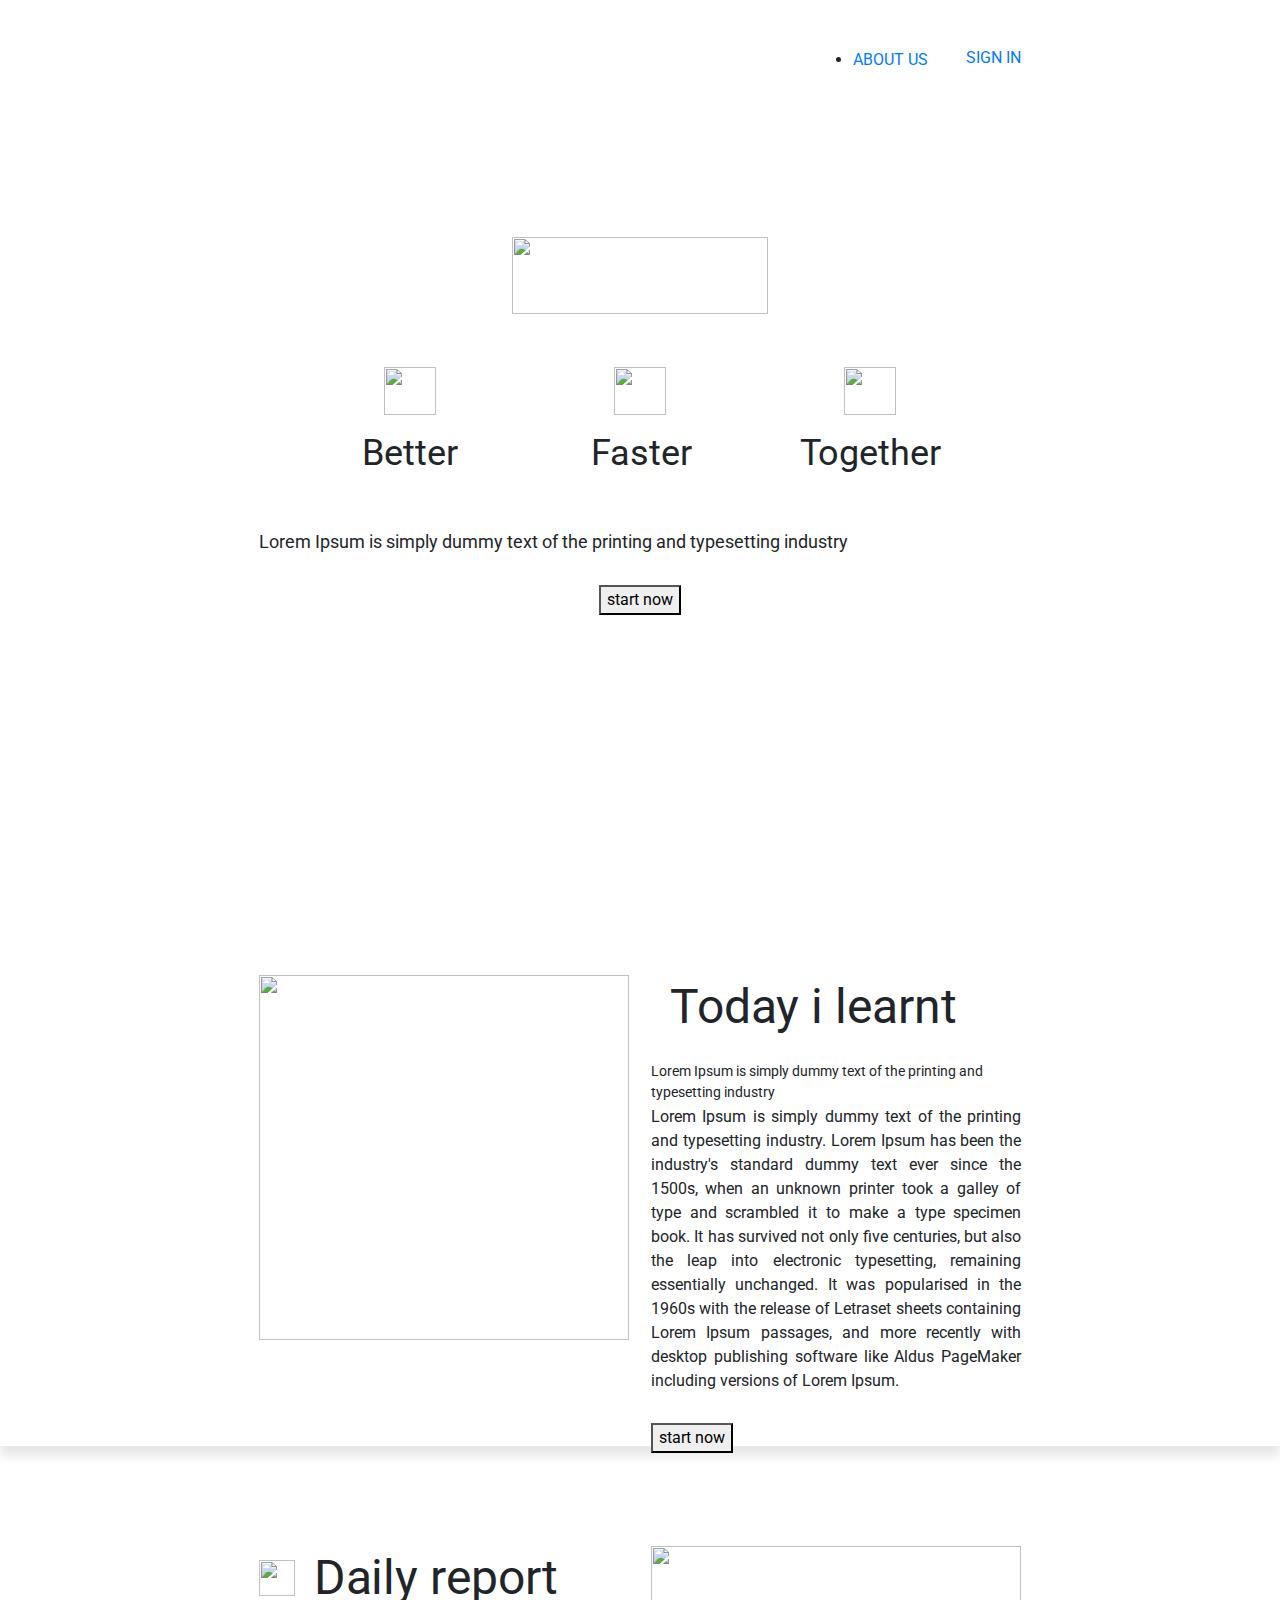
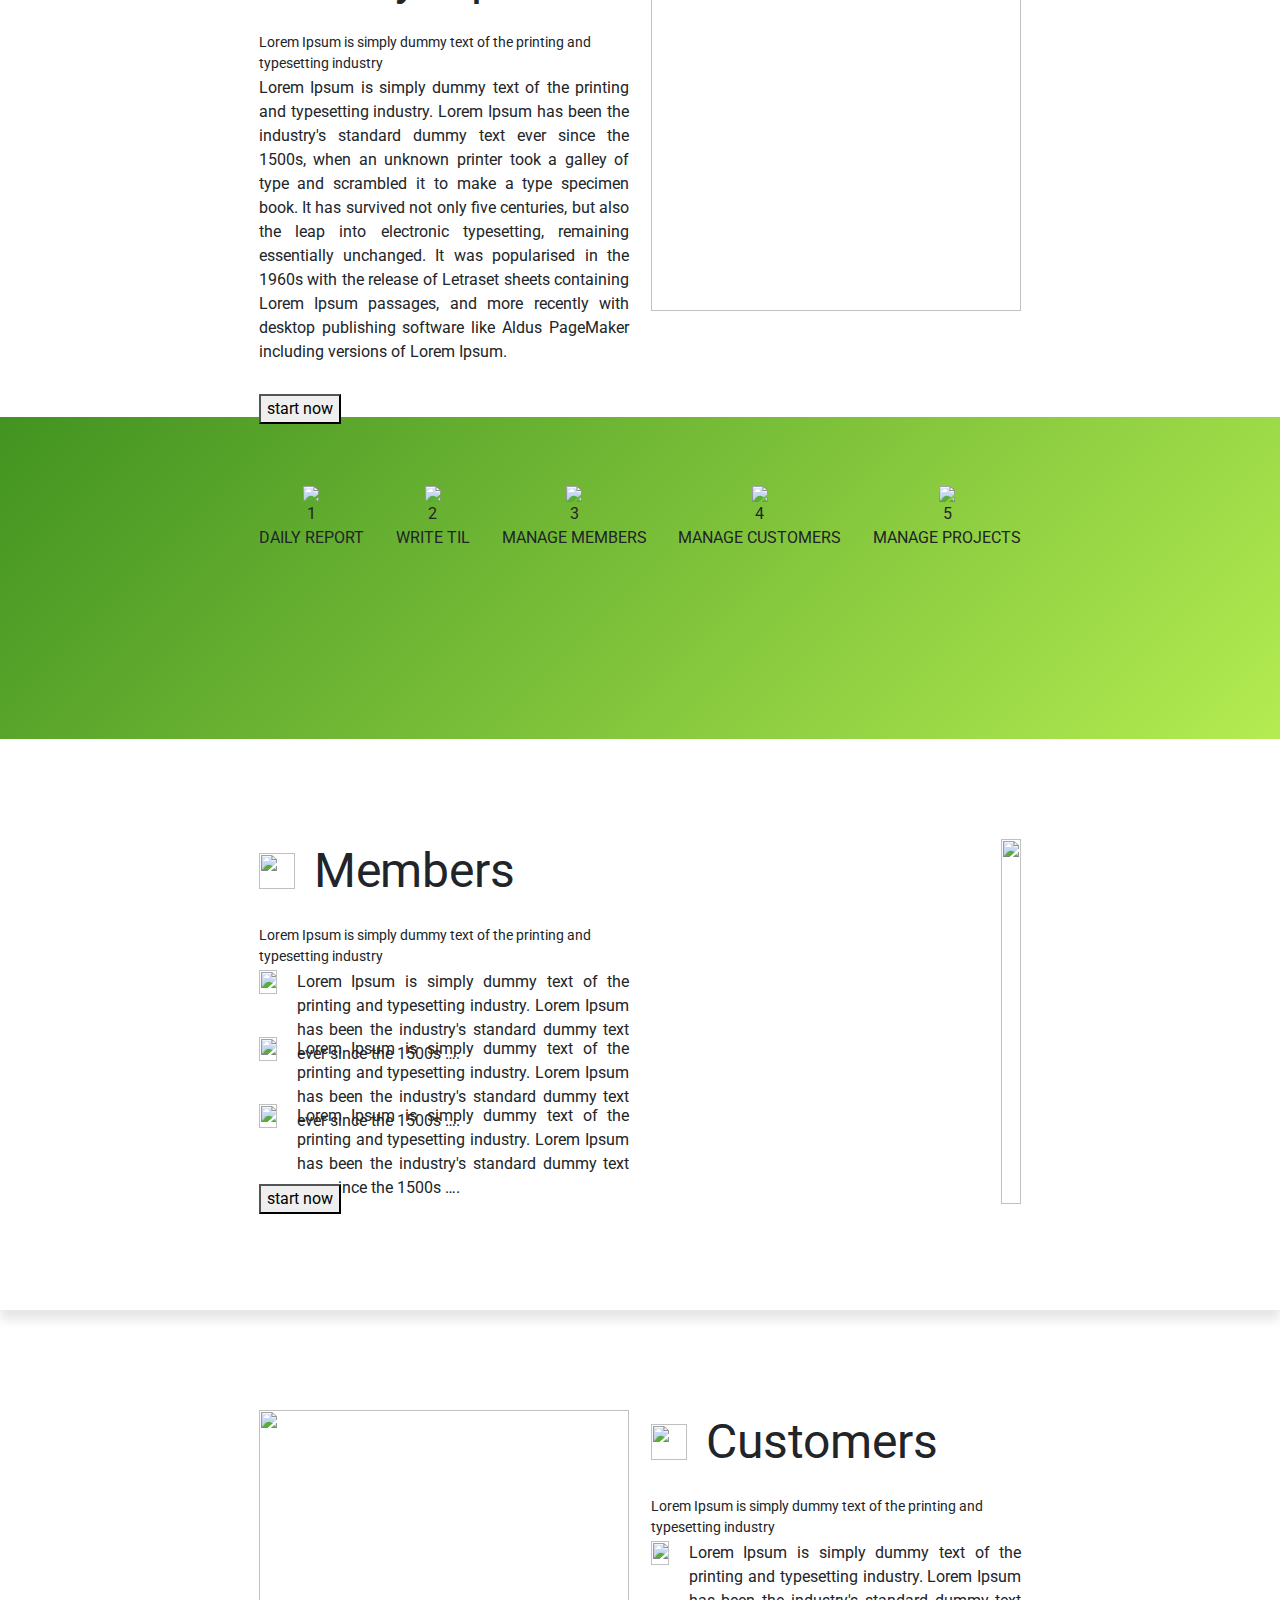
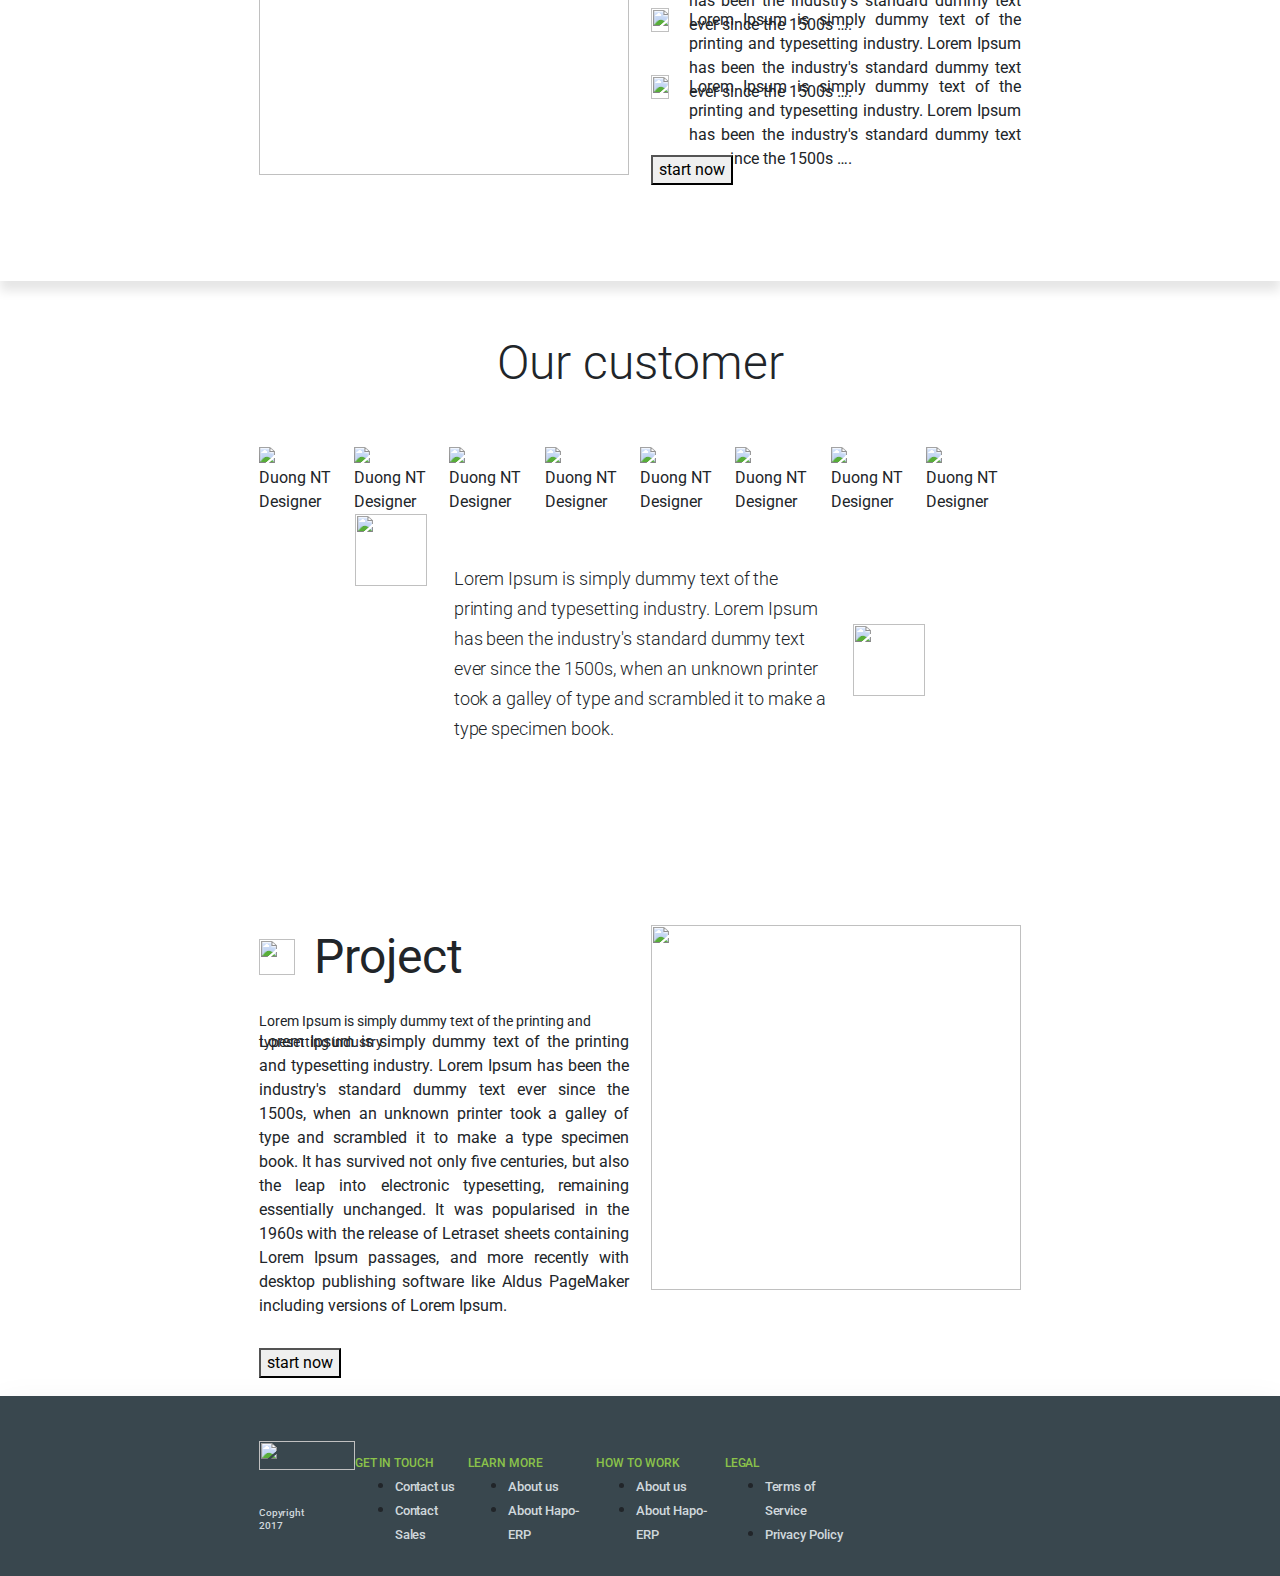
==== commit b62b241b: "Update index.html" ====
--- a/index.html
+++ b/index.html
@@ -5,8 +5,8 @@
 	<meta name="viewport" content="width=device-width, initial-scale=1">
 	<link href='http://fonts.googleapis.com/css?family=Roboto' rel='stylesheet' type='text/css'>
 	<link href="https://maxcdn.bootstrapcdn.com/bootstrap/4.0.0-beta.2/css/bootstrap.min.css" rel="stylesheet"/>
-	<link rel="stylesheet" href="../design-bootstrap/style.css">
-	<link rel="stylesheet" href="../design-bootstrap/style-pc.css">
+	<link rel="stylesheet" href="../test-GitPage/style.css">
+	<link rel="stylesheet" href="../style-pc.css">
 	<link rel="stylesheet" href="../design-bootstrap/style-mobile.css">
 <body>
 <header class="header">
@@ -407,4 +407,4 @@
 	</div>
 </footer>
 </body>
-</html>+</html>
--- a/style-pc.css
+++ b/style-pc.css
@@ -0,0 +1,312 @@
+@media (min-width:768px) {
+  .col-xl-20p {
+    width: 20%;
+  }
+
+  .col-xl-60p {
+    width: 59.6%;
+  }
+
+  .icon-and-title {
+    justify-content: flex-start;
+    padding: 0;
+    margin-bottom: 15px;
+  }
+
+  .icon-and-title img {
+    height: 36px;
+    width: 36px;
+    margin-top: 14px;
+  }
+
+  .icon-and-title h1 {
+    margin-left: 19px;
+    font-size: 48px;
+    font-weight: 400;
+    letter-spacing: -0.05px;
+    line-height: 63px;
+  }
+
+  .text-content span {
+    height: 19px;
+    font-size: 14px;
+  }
+
+  .text-content p {
+    line-height: 24px;
+    margin: 0;
+    text-align: justify;
+  }
+
+  .btn-content {
+    float: left;
+    margin-top: 30px;
+  }
+
+  .header {
+    height: 875px;
+    background-image: url("../template-bootstrap/banner.jpg");
+  }
+
+  .header .ul-banner {
+    margin: 43px 0 0 0;
+    padding: 0;
+  }
+
+  .header .ul-banner .about-us {
+    margin-top: 5px;
+  }
+
+  .header .ul-banner .sign-in {
+    margin-left: 38px;
+  }
+
+  .header .logo-banner .hapo-erp {
+    height: 77px;
+    width: 256px;
+    margin: 165px 0 53px 0;
+  }
+
+  .header .icon-and-text {
+    margin-bottom: 53px;
+  }
+
+  .header .icon-and-text img {
+    width: 52px;
+    height: 48px;
+    margin-bottom: 14px;
+  }
+
+  .header .icon-and-text span {
+    height: 48px;
+    font-size: 36px;
+    font-weight: 400;
+    letter-spacing: -0.07px;
+    line-height: 48px;
+  }
+
+  .header .text-banner {
+    height: 24px;
+    font-size: 18px;
+    line-height: 24px;
+  }
+
+  .header .btn-start-top {
+    margin: 31px 0 233px 0;
+  }
+
+  .section-learnt,
+  .section-report,
+  .section-members,
+  .section-project,
+  .section-customers {
+    height: 571px;
+  }
+
+  .content-learnt,
+  .content-report,
+  .content-members,
+  .content-project,
+  .content-customers {
+    margin: 100px 0 100px 0;
+  }
+
+  .img-learnt,
+  .img-report,
+  .img-members,
+  .img-project,
+  .img-customers {
+    height: 365px;
+    width: 100%;
+  }
+
+  .learnt-left,
+  .daily-report-left,
+  .members-left,
+  .customers-left,
+  .project-left {
+    width: 48.6%;
+  }
+
+  .learnt-right,
+  .daily-report-right,
+  .member-right,
+  .customers-right,
+  .project-right {
+    width: 48.6%;
+  }
+
+  .section-learnt {
+    box-shadow: 0 10px 10px 0 rgba(0, 0, 0, 0.1);
+  }
+
+  .section-learnt .content-learnt .text-content p {
+    margin-top: 25px;
+  }
+
+  .section-report .content-report .text-content p {
+    margin-top: 25px;
+  }
+
+  .section-report .content-report .btn-content {
+    margin-top: 30px;
+  }
+
+  .section-members,
+  .section-customers {
+    box-shadow: 0 10px 10px 0 rgba(0, 0, 0, 0.1);
+  }
+
+  .section-members .text-content img,
+  .section-customers .text-content img {
+    height: 24px;
+    width: 18px;
+  }
+
+  .section-members .text-content p,
+  .section-customers .text-content p {
+    height: 50px;
+    margin-left: 20px;
+  }
+
+  .section-members .check-one,
+  .section-customers .check-one {
+    margin: 26px 0 8.5px 0;
+  }
+
+  .section-members .check-two,
+  .section-customers .check-two {
+    margin: 8.5px 0 8.5px 0;
+  }
+
+  .section-members .check-three,
+  .section-customers .check-three {
+    margin-top: 8.5px;
+  }
+
+  .section-members .btn-content,
+  .section-customers .btn-content {
+    margin-bottom: 100px;
+  }
+
+  .section-project .content-project .btn-content {
+    margin-top: 30px;
+  }
+
+  .section-our-customer {
+    height: 544px;
+  }
+
+  .section-our-customer .content-our-customer .title-our-customer span {
+    margin: 50px 0 48px 0;
+    height: 63px;
+    font-size: 48px;
+    font-weight: 300;
+    letter-spacing: -0.09px;
+    line-height: 63px;
+  }
+
+  .section-our-customer .content-our-customer .text-lorent img {
+    height: 72px;
+    width: 72px;
+  }
+
+  .section-our-customer .content-our-customer .text-lorent p {
+    margin: 50px 27px 0 27px;
+    height: 90px;
+    font-size: 18px;
+    font-weight: 300;
+    letter-spacing: -0.03px;
+    line-height: 30px;
+  }
+
+  .section-our-customer .content-our-customer .text-lorent .quote-left {
+    margin-left: 96px;
+  }
+
+  .section-our-customer .content-our-customer .text-lorent .quote-right {
+    margin: 110px 96px 0 0;
+  }
+
+  .section-feature {
+    height: 322px;
+    background: linear-gradient(315deg, #B4EC51 0%, #429321 100%);
+  }
+
+  .section-feature .content-feature {
+    margin-top: 68.75px;
+    height: 100%;
+  }
+
+  .footer {
+    height: 180px;
+    background-color: #39474E;
+    box-shadow: 0 15px 35px 0 rgba(0, 0, 0, 0.1);
+  }
+
+  .footer .content-footer {
+    margin-top: 45px;
+  }
+
+  .footer .content-footer .logo-footer img {
+    height: 29px;
+    width: 96px;
+    margin-bottom: 36px;
+  }
+
+  .footer .content-footer .logo-footer span {
+    height: 13px;
+    width: 69px;
+    color: #D0D8DC;
+    font-family: Roboto;
+    font-size: 10px;
+    font-weight: 500;
+    letter-spacing: -0.02px;
+    line-height: 13px;
+  }
+
+  .footer .content-footer .list-link {
+    width: 67.38%;
+    margin-top: 9px;
+  }
+
+  .footer .content-footer .list-link .title-footer {
+    color: #8BC34A;
+    font-family: Roboto;
+    font-size: 12px;
+    font-weight: 500;
+    letter-spacing: -0.02px;
+    line-height: 16px;
+  }
+
+  .footer .content-footer .list-link a {
+    color: #D0D8DC;
+    font-family: Roboto;
+    font-size: 13px;
+    font-weight: 500;
+    letter-spacing: -0.03px;
+    line-height: 18px;
+  }
+
+  .footer .content-footer .icon-social-network .list-icon-sn {
+    width: 165px;
+    margin-bottom: 20px;
+  }
+
+  .footer .content-footer .icon-social-network .list-icon-sn img {
+    height: 13px;
+    width: 13px;
+  }
+
+  .footer .content-footer .icon-social-network .text-footer {
+    height: 13px;
+    width: 69px;
+    color: #D0D8DC;
+    font-family: Roboto;
+    font-size: 10px;
+    font-weight: 500;
+    letter-spacing: -0.02px;
+    line-height: 13px;
+  }
+
+}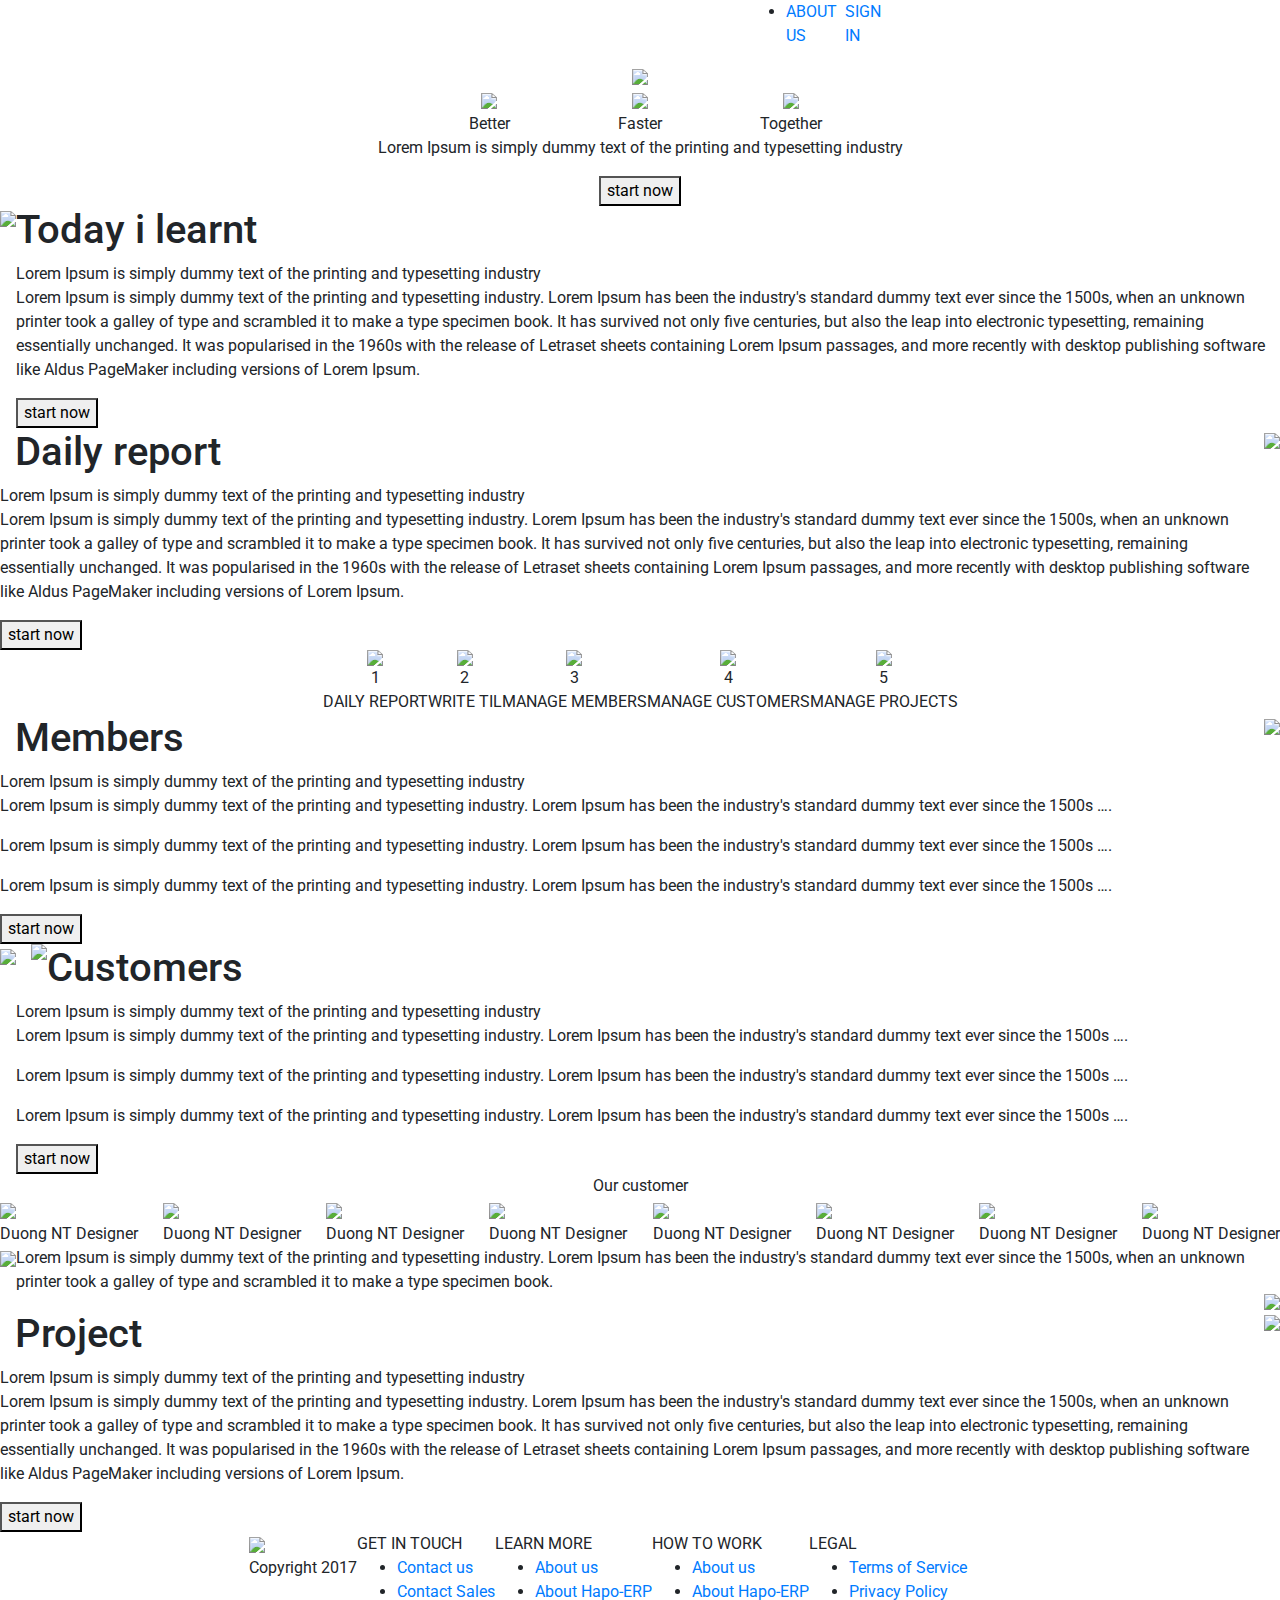
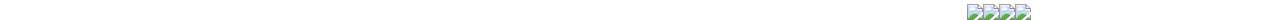
==== commit 49046d73: "Update index.html" ====
--- a/index.html
+++ b/index.html
@@ -6,8 +6,8 @@
 	<link href='http://fonts.googleapis.com/css?family=Roboto' rel='stylesheet' type='text/css'>
 	<link href="https://maxcdn.bootstrapcdn.com/bootstrap/4.0.0-beta.2/css/bootstrap.min.css" rel="stylesheet"/>
 	<link rel="stylesheet" href="../test-GitPage/style.css">
-	<link rel="stylesheet" href="../style-pc.css">
-	<link rel="stylesheet" href="../design-bootstrap/style-mobile.css">
+	<link rel="stylesheet" href="../test-GitPage/style-pc.css">
+	<link rel="stylesheet" href="../test-GitPage/style-mobile.css">
 <body>
 <header class="header">
 	<div class="container-fluid">
